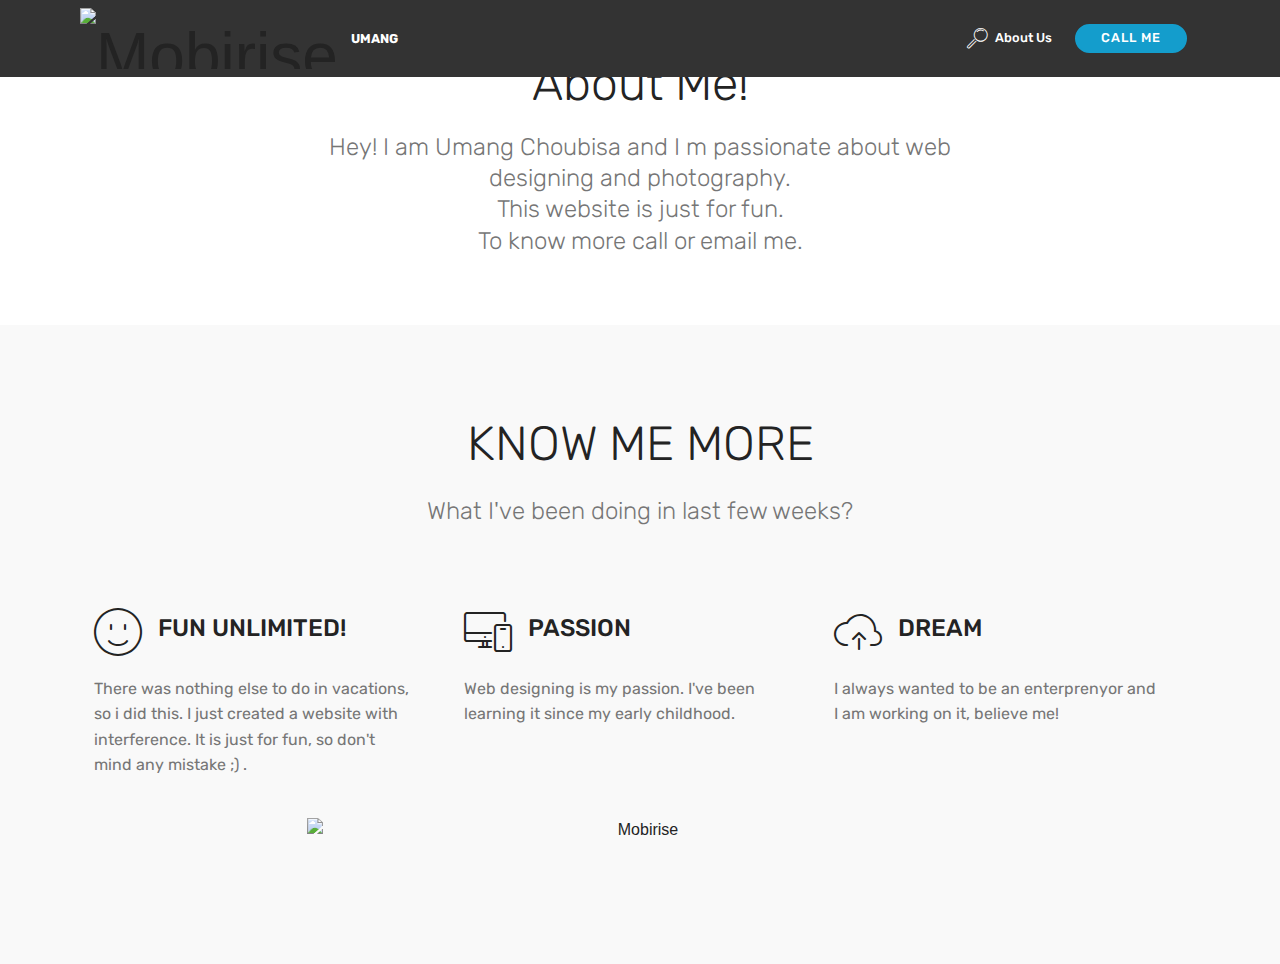
==== about me.html @ 5b69573a "create github pages" ====
<!DOCTYPE html>
<html >
<head>
  <!-- Site made with Mobirise Website Builder v4.7.7, https://mobirise.com -->
  <meta charset="UTF-8">
  <meta http-equiv="X-UA-Compatible" content="IE=edge">
  <meta name="generator" content="Mobirise v4.7.7, mobirise.com">
  <meta name="viewport" content="width=device-width, initial-scale=1, minimum-scale=1">
  <link rel="shortcut icon" href="assets/images/30086499-2031780117078083-8196271169687519232-n-122x122.jpg" type="image/x-icon">
  <meta name="description" content="About the admin umang choubisa.">
  <title>About Me</title>
  <link rel="stylesheet" href="assets/web/assets/mobirise-icons/mobirise-icons.css">
  <link rel="stylesheet" href="assets/tether/tether.min.css">
  <link rel="stylesheet" href="assets/bootstrap/css/bootstrap.min.css">
  <link rel="stylesheet" href="assets/bootstrap/css/bootstrap-grid.min.css">
  <link rel="stylesheet" href="assets/bootstrap/css/bootstrap-reboot.min.css">
  <link rel="stylesheet" href="assets/soundcloud-plugin/style.css">
  <link rel="stylesheet" href="assets/animatecss/animate.min.css">
  <link rel="stylesheet" href="assets/dropdown/css/style.css">
  <link rel="stylesheet" href="assets/theme/css/style.css">
  <link rel="stylesheet" href="assets/mobirise/css/mbr-additional.css" type="text/css">
  
  
  
</head>
<body>
  <section class="menu cid-qTkzRZLJNu" once="menu" id="menu1-3">

    

    <nav class="navbar navbar-expand beta-menu navbar-dropdown align-items-center navbar-fixed-top navbar-toggleable-sm">
        <button class="navbar-toggler navbar-toggler-right" type="button" data-toggle="collapse" data-target="#navbarSupportedContent" aria-controls="navbarSupportedContent" aria-expanded="false" aria-label="Toggle navigation">
            <div class="hamburger">
                <span></span>
                <span></span>
                <span></span>
                <span></span>
            </div>
        </button>
        <div class="menu-logo">
            <div class="navbar-brand">
                <span class="navbar-logo">
                    
                         <img src="assets/images/30086499-2031780117078083-8196271169687519232-n-122x122.jpg" alt="Mobirise" title="" style="height: 3.8rem;">
                    
                </span>
                <span class="navbar-caption-wrap"><a class="navbar-caption text-white display-4" href="https://mobirise.com">UMANG</a></span>
            </div>
        </div>
        <div class="collapse navbar-collapse" id="navbarSupportedContent">
            <ul class="navbar-nav nav-dropdown" data-app-modern-menu="true"><li class="nav-item">
                    <a class="nav-link link text-white display-4" href="https://mobirise.com">
                        </a>
                </li>
                <li class="nav-item">
                    <a class="nav-link link text-white display-4" href="about me.html" target="_blank">
                        <span class="mbri-search mbr-iconfont mbr-iconfont-btn"></span>
                        About Us
                    </a>
                </li></ul>
            <div class="navbar-buttons mbr-section-btn"><a class="btn btn-sm btn-primary display-4" href="tel:8529914921">CALL ME</a></div>
        </div>
    </nav>
</section>

<section class="engine"><a href="https://mobirise.me/x">css templates</a></section><section class="mbr-section content4 cid-qUsH4qesOk" id="content4-5">

    

    <div class="container">
        <div class="media-container-row">
            <div class="title col-12 col-md-8">
                <h2 class="align-center pb-3 mbr-fonts-style display-2">About Me!</h2>
                <h3 class="mbr-section-subtitle align-center mbr-light mbr-fonts-style display-5">Hey! I am Umang Choubisa and I m passionate about web designing and photography.<br>This website is just for fun.<br>To know more call or email me.</h3>
                
            </div>
        </div>
    </div>
</section>

<section class="features14 cid-qUsMBPySHl" id="features14-9">
    
    

    
    <div class="container align-center">
        <h2 class="mbr-section-title pb-3 mbr-fonts-style display-2">KNOW ME MORE</h2>
        <h3 class="mbr-section-subtitle pb-5 mbr-fonts-style display-5">What I've been doing in last few weeks?</h3>
        <div class="media-container-column">
            <div class="row justify-content-center">
                <div class="card p-4 col-12 col-md-6 col-lg-4">
                    <div class="media pb-3">
                        <div class="card-img align-self-center">
                            <span class="mbr-iconfont mbri-smile-face"></span>
                        </div>
                        <div class="media-body">
                            <h4 class="card-title py-2 align-left mbr-fonts-style display-5">FUN UNLIMITED!</h4>
                        </div>
                    </div>                
                    <div class="card-box align-left">
                        <p class="mbr-text mbr-fonts-style display-7">There was nothing else to do in vacations, so i did this. I just created a website with interference. It is just for fun, so don't mind any mistake ;) .</p>
                    </div>
                </div>

                <div class="card p-4 col-12 col-md-6 col-lg-4">
                <div class="media pb-3">
                    <div class="card-img align-self-center">
                        <span class="mbri-responsive mbr-iconfont"></span>
                    </div>
                    <div class="media-body">
                        <h4 class="card-title py-2 align-left mbr-fonts-style display-5">PASSION</h4>
                    </div>
                </div>
                    <div class="card-box align-left">
                        <p class="mbr-text mbr-fonts-style display-7">Web designing is my passion. I've been learning it since my early childhood.&nbsp;</p>
                    </div>
                </div>

                <div class="card p-4 col-12 col-md-6 col-lg-4">
                <div class="media pb-3">
                    <div class="card-img align-self-center">
                        <span class="mbri-upload mbr-iconfont"></span>
                    </div>
                    <div class="media-body">
                        <h4 class="card-title py-2 align-left mbr-fonts-style display-5">DREAM</h4>
                    </div>
                </div>
                    <div class="card-box align-left">
                        <p class="mbr-text mbr-fonts-style display-7">I always wanted to be an enterprenyor and I am working on it, believe me!</p>
                    </div>
                </div>

                
            </div>
            <div class="media-container-row image-row">
                <div class="mbr-figure" style="width: 60%;">
                    <img src="assets/images/mbr-810x1080.jpg" alt="Mobirise" title="">
                </div>
            </div>
        </div>
    </div>
</section>


  <script src="assets/web/assets/jquery/jquery.min.js"></script>
  <script src="assets/popper/popper.min.js"></script>
  <script src="assets/tether/tether.min.js"></script>
  <script src="assets/bootstrap/js/bootstrap.min.js"></script>
  <script src="assets/smoothscroll/smooth-scroll.js"></script>
  <script src="assets/viewportchecker/jquery.viewportchecker.js"></script>
  <script src="assets/dropdown/js/script.min.js"></script>
  <script src="assets/touchswipe/jquery.touch-swipe.min.js"></script>
  <script src="assets/theme/js/script.js"></script>
  
  
  <input name="animation" type="hidden">
  </body>
</html>
---- assets/web/assets/mobirise-icons/mobirise-icons.css ----
@font-face {
  font-family: 'MobiriseIcons';
  src:  url('mobirise-icons.eot?spat4u');
  src:  url('mobirise-icons.eot?spat4u#iefix') format('embedded-opentype'),
    url('mobirise-icons.ttf?spat4u') format('truetype'),
    url('mobirise-icons.woff?spat4u') format('woff'),
    url('mobirise-icons.svg?spat4u#MobiriseIcons') format('svg');
  font-weight: normal;
  font-style: normal;
}

[class^="mbri-"], [class*=" mbri-"] {
  /* use !important to prevent issues with browser extensions that change fonts */
  font-family: MobiriseIcons !important;
  speak: none;
  font-style: normal;
  font-weight: normal;
  font-variant: normal;
  text-transform: none;
  line-height: 1;

  /* Better Font Rendering =========== */
  -webkit-font-smoothing: antialiased;
  -moz-osx-font-smoothing: grayscale;
}

.mbri-add-submenu:before {
  content: "\e900";
}
.mbri-alert:before {
  content: "\e901";
}
.mbri-align-center:before {
  content: "\e902";
}
.mbri-align-justify:before {
  content: "\e903";
}
.mbri-align-left:before {
  content: "\e904";
}
.mbri-align-right:before {
  content: "\e905";
}
.mbri-android:before {
  content: "\e906";
}
.mbri-apple:before {
  content: "\e907";
}
.mbri-arrow-down:before {
  content: "\e908";
}
.mbri-arrow-next:before {
  content: "\e909";
}
.mbri-arrow-prev:before {
  content: "\e90a";
}
.mbri-arrow-up:before {
  content: "\e90b";
}
.mbri-bold:before {
  content: "\e90c";
}
.mbri-bookmark:before {
  content: "\e90d";
}
.mbri-bootstrap:before {
  content: "\e90e";
}
.mbri-briefcase:before {
  content: "\e90f";
}
.mbri-browse:before {
  content: "\e910";
}
.mbri-bulleted-list:before {
  content: "\e911";
}
.mbri-calendar:before {
  content: "\e912";
}
.mbri-camera:before {
  content: "\e913";
}
.mbri-cart-add:before {
  content: "\e914";
}
.mbri-cart-full:before {
  content: "\e915";
}
.mbri-cash:before {
  content: "\e916";
}
.mbri-change-style:before {
  content: "\e917";
}
.mbri-chat:before {
  content: "\e918";
}
.mbri-clock:before {
  content: "\e919";
}
.mbri-close:before {
  content: "\e91a";
}
.mbri-cloud:before {
  content: "\e91b";
}
.mbri-code:before {
  content: "\e91c";
}
.mbri-contact-form:before {
  content: "\e91d";
}
.mbri-credit-card:before {
  content: "\e91e";
}
.mbri-cursor-click:before {
  content: "\e91f";
}
.mbri-cust-feedback:before {
  content: "\e920";
}
.mbri-database:before {
  content: "\e921";
}
.mbri-delivery:before {
  content: "\e922";
}
.mbri-desktop:before {
  content: "\e923";
}
.mbri-devices:before {
  content: "\e924";
}
.mbri-down:before {
  content: "\e925";
}
.mbri-download:before {
  content: "\e989";
}
.mbri-drag-n-drop:before {
  content: "\e927";
}
.mbri-drag-n-drop2:before {
  content: "\e928";
}
.mbri-edit:before {
  content: "\e929";
}
.mbri-edit2:before {
  content: "\e92a";
}
.mbri-error:before {
  content: "\e92b";
}
.mbri-extension:before {
  content: "\e92c";
}
.mbri-features:before {
  content: "\e92d";
}
.mbri-file:before {
  content: "\e92e";
}
.mbri-flag:before {
  content: "\e92f";
}
.mbri-folder:before {
  content: "\e930";
}
.mbri-gift:before {
  content: "\e931";
}
.mbri-github:before {
  content: "\e932";
}
.mbri-globe:before {
  content: "\e933";
}
.mbri-globe-2:before {
  content: "\e934";
}
.mbri-growing-chart:before {
  content: "\e935";
}
.mbri-hearth:before {
  content: "\e936";
}
.mbri-help:before {
  content: "\e937";
}
.mbri-home:before {
  content: "\e938";
}
.mbri-hot-cup:before {
  content: "\e939";
}
.mbri-idea:before {
  content: "\e93a";
}
.mbri-image-gallery:before {
  content: "\e93b";
}
.mbri-image-slider:before {
  content: "\e93c";
}
.mbri-info:before {
  content: "\e93d";
}
.mbri-italic:before {
  content: "\e93e";
}
.mbri-key:before {
  content: "\e93f";
}
.mbri-laptop:before {
  content: "\e940";
}
.mbri-layers:before {
  content: "\e941";
}
.mbri-left-right:before {
  content: "\e942";
}
.mbri-left:before {
  content: "\e943";
}
.mbri-letter:before {
  content: "\e944";
}
.mbri-like:before {
  content: "\e945";
}
.mbri-link:before {
  content: "\e946";
}
.mbri-lock:before {
  content: "\e947";
}
.mbri-login:before {
  content: "\e948";
}
.mbri-logout:before {
  content: "\e949";
}
.mbri-magic-stick:before {
  content: "\e94a";
}
.mbri-map-pin:before {
  content: "\e94b";
}
.mbri-menu:before {
  content: "\e94c";
}
.mbri-mobile:before {
  content: "\e94d";
}
.mbri-mobile2:before {
  content: "\e94e";
}
.mbri-mobirise:before {
  content: "\e94f";
}
.mbri-more-horizontal:before {
  content: "\e950";
}
.mbri-more-vertical:before {
  content: "\e951";
}
.mbri-music:before {
  content: "\e952";
}
.mbri-new-file:before {
  content: "\e953";
}
.mbri-numbered-list:before {
  content: "\e954";
}
.mbri-opened-folder:before {
  content: "\e955";
}
.mbri-pages:before {
  content: "\e956";
}
.mbri-paper-plane:before {
  content: "\e957";
}
.mbri-paperclip:before {
  content: "\e958";
}
.mbri-photo:before {
  content: "\e959";
}
.mbri-photos:before {
  content: "\e95a";
}
.mbri-pin:before {
  content: "\e95b";
}
.mbri-play:before {
  content: "\e95c";
}
.mbri-plus:before {
  content: "\e95d";
}
.mbri-preview:before {
  content: "\e95e";
}
.mbri-print:before {
  content: "\e95f";
}
.mbri-protect:before {
  content: "\e960";
}
.mbri-question:before {
  content: "\e961";
}
.mbri-quote-left:before {
  content: "\e962";
}
.mbri-quote-right:before {
  content: "\e963";
}
.mbri-refresh:before {
  content: "\e964";
}
.mbri-responsive:before {
  content: "\e965";
}
.mbri-right:before {
  content: "\e966";
}
.mbri-rocket:before {
  content: "\e967";
}
.mbri-sad-face:before {
  content: "\e968";
}
.mbri-sale:before {
  content: "\e969";
}
.mbri-save:before {
  content: "\e96a";
}
.mbri-search:before {
  content: "\e96b";
}
.mbri-setting:before {
  content: "\e96c";
}
.mbri-setting2:before {
  content: "\e96d";
}
.mbri-setting3:before {
  content: "\e96e";
}
.mbri-share:before {
  content: "\e96f";
}
.mbri-shopping-bag:before {
  content: "\e970";
}
.mbri-shopping-basket:before {
  content: "\e971";
}
.mbri-shopping-cart:before {
  content: "\e972";
}
.mbri-sites:before {
  content: "\e973";
}
.mbri-smile-face:before {
  content: "\e974";
}
.mbri-speed:before {
  content: "\e975";
}
.mbri-star:before {
  content: "\e976";
}
.mbri-success:before {
  content: "\e977";
}
.mbri-sun:before {
  content: "\e978";
}
.mbri-sun2:before {
  content: "\e979";
}
.mbri-tablet:before {
  content: "\e97a";
}
.mbri-tablet-vertical:before {
  content: "\e97b";
}
.mbri-target:before {
  content: "\e97c";
}
.mbri-timer:before {
  content: "\e97d";
}
.mbri-to-ftp:before {
  content: "\e97e";
}
.mbri-to-local-drive:before {
  content: "\e97f";
}
.mbri-touch-swipe:before {
  content: "\e980";
}
.mbri-touch:before {
  content: "\e981";
}
.mbri-trash:before {
  content: "\e982";
}
.mbri-underline:before {
  content: "\e983";
}
.mbri-unlink:before {
  content: "\e984";
}
.mbri-unlock:before {
  content: "\e985";
}
.mbri-up-down:before {
  content: "\e986";
}
.mbri-up:before {
  content: "\e987";
}
.mbri-update:before {
  content: "\e988";
}
.mbri-upload:before {
 content: "\e926"; 
}
.mbri-user:before {
  content: "\e98a";
}
.mbri-user2:before {
  content: "\e98b";
}
.mbri-users:before {
  content: "\e98c";
}
.mbri-video:before {
  content: "\e98d";
}
.mbri-video-play:before {
  content: "\e98e";
}
.mbri-watch:before {
  content: "\e98f";
}
.mbri-website-theme:before {
  content: "\e990";
}
.mbri-wifi:before {
  content: "\e991";
}
.mbri-windows:before {
  content: "\e992";
}
.mbri-zoom-out:before {
  content: "\e993";
}
.mbri-redo:before {
  content: "\e994";
}
.mbri-undo:before {
  content: "\e995";
}
---- assets/dropdown/css/style.css ----
.navbar-dropdown {
  left: 0;
  padding: 0;
  position: absolute;
  right: 0;
  top: 0;
  transition: all 0.45s ease;
  z-index: 1030;
  background: #282828; }
  .navbar-dropdown .navbar-logo {
    margin-right: 0.8rem;
    transition: margin 0.3s ease-in-out;
    vertical-align: middle; }
    .navbar-dropdown .navbar-logo img {
      height: 3.125rem;
      transition: all 0.3s ease-in-out; }
    .navbar-dropdown .navbar-logo.mbr-iconfont {
      font-size: 3.125rem;
      line-height: 3.125rem; }
  .navbar-dropdown .navbar-caption {
    font-weight: 700;
    white-space: normal;
    vertical-align: -4px;
    line-height: 3.125rem !important; }
    .navbar-dropdown .navbar-caption, .navbar-dropdown .navbar-caption:hover {
      color: inherit;
      text-decoration: none; }
  .navbar-dropdown .mbr-iconfont + .navbar-caption {
    vertical-align: -1px; }
  .navbar-dropdown.navbar-fixed-top {
    position: fixed; }
  .navbar-dropdown .navbar-brand span {
    vertical-align: -4px; }
  .navbar-dropdown.bg-color.transparent {
    background: none; }
  .navbar-dropdown.navbar-short .navbar-brand {
    padding: 0.625rem 0; }
    .navbar-dropdown.navbar-short .navbar-brand span {
      vertical-align: -1px; }
  .navbar-dropdown.navbar-short .navbar-caption {
    line-height: 2.375rem !important;
    vertical-align: -2px; }
  .navbar-dropdown.navbar-short .navbar-logo {
    margin-right: 0.5rem; }
    .navbar-dropdown.navbar-short .navbar-logo img {
      height: 2.375rem; }
    .navbar-dropdown.navbar-short .navbar-logo.mbr-iconfont {
      font-size: 2.375rem;
      line-height: 2.375rem; }
  .navbar-dropdown.navbar-short .mbr-table-cell {
    height: 3.625rem; }
  .navbar-dropdown .navbar-close {
    left: 0.6875rem;
    position: fixed;
    top: 0.75rem;
    z-index: 1000; }
  .navbar-dropdown .hamburger-icon {
    content: "";
    display: inline-block;
    vertical-align: middle;
    width: 16px;
    -webkit-box-shadow: 0 -6px 0 1px #282828,0 0 0 1px #282828,0 6px 0 1px #282828;
    -moz-box-shadow: 0 -6px 0 1px #282828,0 0 0 1px #282828,0 6px 0 1px #282828;
    box-shadow: 0 -6px 0 1px #282828,0 0 0 1px #282828,0 6px 0 1px #282828; }

.dropdown-menu .dropdown-toggle[data-toggle="dropdown-submenu"]::after {
  border-bottom: 0.35em solid transparent;
  border-left: 0.35em solid;
  border-right: 0;
  border-top: 0.35em solid transparent;
  margin-left: 0.3rem; }

.dropdown-menu .dropdown-item:focus {
  outline: 0; }

.nav-dropdown {
  font-size: 0.75rem;
  font-weight: 500;
  height: auto !important; }
  .nav-dropdown .nav-btn {
    padding-left: 1rem; }
  .nav-dropdown .link {
    margin: .667em 1.667em;
    font-weight: 500;
    padding: 0;
    transition: color .2s ease-in-out; }
    .nav-dropdown .link.dropdown-toggle {
      margin-right: 2.583em; }
      .nav-dropdown .link.dropdown-toggle::after {
        margin-left: .25rem;
        border-top: 0.35em solid;
        border-right: 0.35em solid transparent;
        border-left: 0.35em solid transparent;
        border-bottom: 0; }
      .nav-dropdown .link.dropdown-toggle[aria-expanded="true"] {
        margin: 0;
        padding: 0.667em 3.263em  0.667em 1.667em; }
  .nav-dropdown .link::after,
  .nav-dropdown .dropdown-item::after {
    color: inherit; }
  .nav-dropdown .btn {
    font-size: 0.75rem;
    font-weight: 700;
    letter-spacing: 0;
    margin-bottom: 0;
    padding-left: 1.25rem;
    padding-right: 1.25rem; }
  .nav-dropdown .dropdown-menu {
    border-radius: 0;
    border: 0;
    left: 0;
    margin: 0;
    padding-bottom: 1.25rem;
    padding-top: 1.25rem;
    position: relative; }
  .nav-dropdown .dropdown-submenu {
    margin-left: 0.125rem;
    top: 0; }
  .nav-dropdown .dropdown-item {
    font-weight: 500;
    line-height: 2;
    padding: 0.3846em 4.615em 0.3846em 1.5385em;
    position: relative;
    transition: color .2s ease-in-out, background-color .2s ease-in-out; }
    .nav-dropdown .dropdown-item::after {
      margin-top: -0.3077em;
      position: absolute;
      right: 1.1538em;
      top: 50%; }
    .nav-dropdown .dropdown-item:focus, .nav-dropdown .dropdown-item:hover {
      background: none; }

@media (max-width: 767px) {
  .nav-dropdown.navbar-toggleable-sm {
    bottom: 0;
    display: none;
    left: 0;
    overflow-x: hidden;
    position: fixed;
    top: 0;
    transform: translateX(-100%);
    -ms-transform: translateX(-100%);
    -webkit-transform: translateX(-100%);
    width: 18.75rem;
    z-index: 999; } }
.nav-dropdown.navbar-toggleable-xl {
  bottom: 0;
  display: none;
  left: 0;
  overflow-x: hidden;
  position: fixed;
  top: 0;
  transform: translateX(-100%);
  -ms-transform: translateX(-100%);
  -webkit-transform: translateX(-100%);
  width: 18.75rem;
  z-index: 999; }

.nav-dropdown-sm {
  display: block !important;
  overflow-x: hidden;
  overflow: auto;
  padding-top: 3.875rem; }
  .nav-dropdown-sm::after {
    content: "";
    display: block;
    height: 3rem;
    width: 100%; }
  .nav-dropdown-sm.collapse.in ~ .navbar-close {
    display: block !important; }
  .nav-dropdown-sm.collapsing, .nav-dropdown-sm.collapse.in {
    transform: translateX(0);
    -ms-transform: translateX(0);
    -webkit-transform: translateX(0);
    transition: all 0.25s ease-out;
    -webkit-transition: all 0.25s ease-out;
    background: #282828; }
  .nav-dropdown-sm.collapsing[aria-expanded="false"] {
    transform: translateX(-100%);
    -ms-transform: translateX(-100%);
    -webkit-transform: translateX(-100%); }
  .nav-dropdown-sm .nav-item {
    display: block;
    margin-left: 0 !important;
    padding-left: 0; }
  .nav-dropdown-sm .link,
  .nav-dropdown-sm .dropdown-item {
    border-top: 1px dotted rgba(255, 255, 255, 0.1);
    font-size: 0.8125rem;
    line-height: 1.6;
    margin: 0 !important;
    padding: 0.875rem 2.4rem 0.875rem 1.5625rem !important;
    position: relative;
    white-space: normal; }
    .nav-dropdown-sm .link:focus, .nav-dropdown-sm .link:hover,
    .nav-dropdown-sm .dropdown-item:focus,
    .nav-dropdown-sm .dropdown-item:hover {
      background: rgba(0, 0, 0, 0.2) !important;
      color: #c0a375; }
  .nav-dropdown-sm .nav-btn {
    position: relative;
    padding: 1.5625rem 1.5625rem 0 1.5625rem; }
    .nav-dropdown-sm .nav-btn::before {
      border-top: 1px dotted rgba(255, 255, 255, 0.1);
      content: "";
      left: 0;
      position: absolute;
      top: 0;
      width: 100%; }
    .nav-dropdown-sm .nav-btn + .nav-btn {
      padding-top: 0.625rem; }
      .nav-dropdown-sm .nav-btn + .nav-btn::before {
        display: none; }
  .nav-dropdown-sm .btn {
    padding: 0.625rem 0; }
  .nav-dropdown-sm .dropdown-toggle[data-toggle="dropdown-submenu"]::after {
    margin-left: .25rem;
    border-top: 0.35em solid;
    border-right: 0.35em solid transparent;
    border-left: 0.35em solid transparent;
    border-bottom: 0; }
  .nav-dropdown-sm .dropdown-toggle[data-toggle="dropdown-submenu"][aria-expanded="true"]::after {
    border-top: 0;
    border-right: 0.35em solid transparent;
    border-left: 0.35em solid transparent;
    border-bottom: 0.35em solid; }
  .nav-dropdown-sm .dropdown-menu {
    margin: 0;
    padding: 0;
    position: relative;
    top: 0;
    left: 0;
    width: 100%;
    border: 0;
    float: none;
    border-radius: 0;
    background: none; }
  .nav-dropdown-sm .dropdown-submenu {
    left: 100%;
    margin-left: 0.125rem;
    margin-top: -1.25rem;
    top: 0; }

.navbar-toggleable-sm .nav-dropdown .dropdown-menu {
  position: absolute; }

.navbar-toggleable-sm .nav-dropdown .dropdown-submenu {
  left: 100%;
  margin-left: 0.125rem;
  margin-top: -1.25rem;
  top: 0; }

.navbar-toggleable-sm.opened .nav-dropdown .dropdown-menu {
  position: relative; }

.navbar-toggleable-sm.opened .nav-dropdown .dropdown-submenu {
  left: 0;
  margin-left: 00rem;
  margin-top: 0rem;
  top: 0; }

.is-builder .nav-dropdown.collapsing {
  transition: none !important; }

/*# sourceMappingURL=style.css.map */
---- assets/theme/css/style.css ----
/*!
 * Mobirise v4 theme (https://mobirise.com/)
 * Copyright 2017 Mobirise
 */
section {
  background-color: #eeeeee; }

section,
.container,
.container-fluid {
  position: relative;
  word-wrap: break-word; }

a.mbr-iconfont:hover {
  text-decoration: none; }

.article .lead p, .article .lead ul, .article .lead ol, .article .lead pre, .article .lead blockquote {
  margin-bottom: 0; }

a {
  font-style: normal;
  font-weight: 400;
  cursor: pointer; }
  a, a:hover {
    text-decoration: none; }

figure {
  margin-bottom: 0; }

body {
  color: #232323; }

h1, h2, h3, h4, h5, h6,
.h1, .h2, .h3, .h4, .h5, .h6,
.display-1, .display-2, .display-3, .display-4 {
  line-height: 1;
  word-break: break-word;
  word-wrap: break-word; }

b, strong {
  font-weight: bold; }

blockquote {
  padding: 10px 0 10px 20px;
  position: relative;
  border-left: 2px solid;
  border-color: #ff3366; }

input:-webkit-autofill, input:-webkit-autofill:hover, input:-webkit-autofill:focus, input:-webkit-autofill:active {
  transition-delay: 9999s;
  transition-property: background-color, color; }

textarea[type="hidden"] {
  display: none; }

body {
  position: relative; }

section {
  background-position: 50% 50%;
  background-repeat: no-repeat;
  background-size: cover; }
  section .mbr-background-video,
  section .mbr-background-video-preview {
    position: absolute;
    bottom: 0;
    left: 0;
    right: 0;
    top: 0; }

.hidden {
  visibility: hidden; }

.mbr-z-index20 {
  z-index: 20; }

/*! Base colors */
.mbr-white {
  color: #ffffff; }

.mbr-black {
  color: #000000; }

.mbr-bg-white {
  background-color: #ffffff; }

.mbr-bg-black {
  background-color: #000000; }

/*! Text-aligns */
.align-left {
  text-align: left; }

.align-center {
  text-align: center; }

.align-right {
  text-align: right; }

@media (max-width: 767px) {
  .align-left, .align-center, .align-right, .mbr-section-btn, .mbr-section-title {
    text-align: center; } }
/*! Font-weight  */
.mbr-light {
  font-weight: 300; }

.mbr-regular {
  font-weight: 400; }

.mbr-semibold {
  font-weight: 500; }

.mbr-bold {
  font-weight: 700; }

/*! Media  */
.media-size-item {
  -webkit-flex: 1 1 auto;
  -moz-flex: 1 1 auto;
  -ms-flex: 1 1 auto;
  -o-flex: 1 1 auto;
  flex: 1 1 auto; }

.media-content {
  -webkit-flex-basis: 100%;
  flex-basis: 100%; }

.media-container-row {
  display: -ms-flexbox;
  display: -webkit-flex;
  display: flex;
  -webkit-flex-direction: row;
  -ms-flex-direction: row;
  flex-direction: row;
  -webkit-flex-wrap: wrap;
  -ms-flex-wrap: wrap;
  flex-wrap: wrap;
  -webkit-justify-content: center;
  -ms-flex-pack: center;
  justify-content: center;
  -webkit-align-content: center;
  -ms-flex-line-pack: center;
  align-content: center;
  -webkit-align-items: start;
  -ms-flex-align: start;
  align-items: start; }
  .media-container-row .media-size-item {
    width: 400px; }

.media-container-column {
  display: -ms-flexbox;
  display: -webkit-flex;
  display: flex;
  -webkit-flex-direction: column;
  -ms-flex-direction: column;
  flex-direction: column;
  -webkit-flex-wrap: wrap;
  -ms-flex-wrap: wrap;
  flex-wrap: wrap;
  -webkit-justify-content: center;
  -ms-flex-pack: center;
  justify-content: center;
  -webkit-align-content: center;
  -ms-flex-line-pack: center;
  align-content: center;
  -webkit-align-items: stretch;
  -ms-flex-align: stretch;
  align-items: stretch; }
  .media-container-column > * {
    width: 100%; }

@media (min-width: 992px) {
  .media-container-row {
    -webkit-flex-wrap: nowrap;
    -ms-flex-wrap: nowrap;
    flex-wrap: nowrap; } }
figure {
  overflow: hidden; }

figure[mbr-media-size] {
  transition: width 0.1s; }

.mbr-figure img, .mbr-figure iframe {
  display: block;
  width: 100%; }

.card {
  background-color: transparent;
  border: none; }

.card-img {
  text-align: center;
  flex-shrink: 0; }

.media {
  max-width: 100%;
  margin: 0 auto; }

.mbr-figure {
  -ms-flex-item-align: center;
  -ms-grid-row-align: center;
  -webkit-align-self: center;
  align-self: center; }

.media-container > div {
  max-width: 100%; }

.mbr-figure img, .card-img img {
  width: 100%; }

@media (max-width: 991px) {
  .media-size-item {
    width: auto !important; }

  .media {
    width: auto; }

  .mbr-figure {
    width: 100% !important; } }
/*! Buttons */
.mbr-section-btn {
  margin-left: -.25rem;
  margin-right: -.25rem;
  font-size: 0; }

nav .mbr-section-btn {
  margin-left: 0rem;
  margin-right: 0rem; }

/*! Btn icon margin */
.btn .mbr-iconfont, .btn.btn-sm .mbr-iconfont {
  cursor: pointer;
  margin-right: 0.5rem; }

.btn.btn-md .mbr-iconfont, .btn.btn-md .mbr-iconfont {
  margin-right: 0.8rem; }

.mbr-regular {
  font-weight: 400; }

.mbr-semibold {
  font-weight: 500; }

.mbr-bold {
  font-weight: 700; }

[type="submit"] {
  -webkit-appearance: none; }

/*! Full-screen */
.mbr-fullscreen .mbr-overlay {
  min-height: 100vh; }

.mbr-fullscreen {
  display: flex;
  display: -webkit-flex;
  display: -moz-flex;
  display: -ms-flex;
  display: -o-flex;
  align-items: center;
  -webkit-align-items: center;
  min-height: 100vh;
  padding-top: 3rem;
  padding-bottom: 3rem; }

/*! Map */
.map {
  height: 25rem;
  position: relative; }
  .map iframe {
    width: 100%;
    height: 100%; }

/* Form */
.form-asterisk {
  font-family: initial;
  position: absolute;
  top: -2px;
  font-weight: normal; }

/*! Scroll to top arrow */
.mbr-arrow-up {
  bottom: 25px;
  right: 90px;
  position: fixed;
  text-align: right;
  z-index: 5000;
  color: #ffffff;
  font-size: 32px;
  transform: rotate(180deg);
  -webkit-transform: rotate(180deg); }

.mbr-arrow-up a {
  background: rgba(0, 0, 0, 0.2);
  border-radius: 3px;
  color: #fff;
  display: inline-block;
  height: 60px;
  width: 60px;
  outline-style: none !important;
  position: relative;
  text-decoration: none;
  transition: all .3s ease-in-out;
  cursor: pointer;
  text-align: center; }
  .mbr-arrow-up a:hover {
    background-color: rgba(0, 0, 0, 0.4); }
  .mbr-arrow-up a i {
    line-height: 60px; }

.mbr-arrow-up-icon {
  display: block;
  color: #fff; }

.mbr-arrow-up-icon::before {
  content: "\203a";
  display: inline-block;
  font-family: serif;
  font-size: 32px;
  line-height: 1;
  font-style: normal;
  position: relative;
  top: 6px;
  left: -4px;
  -webkit-transform: rotate(-90deg);
  transform: rotate(-90deg); }

/*! Arrow Down */
.mbr-arrow {
  position: absolute;
  bottom: 45px;
  left: 50%;
  width: 60px;
  height: 60px;
  cursor: pointer;
  background-color: rgba(80, 80, 80, 0.5);
  border-radius: 50%;
  -webkit-transform: translateX(-50%);
  transform: translateX(-50%); }
  .mbr-arrow > a {
    display: inline-block;
    text-decoration: none;
    outline-style: none;
    -webkit-animation: arrowdown 1.7s ease-in-out infinite;
    animation: arrowdown 1.7s ease-in-out infinite; }
    .mbr-arrow > a > i {
      position: absolute;
      top: -2px;
      left: 15px;
      font-size: 2rem; }

@keyframes arrowdown {
  0% {
    transform: translateY(0px);
    -webkit-transform: translateY(0px); }
  50% {
    transform: translateY(-5px);
    -webkit-transform: translateY(-5px); }
  100% {
    transform: translateY(0px);
    -webkit-transform: translateY(0px); } }
@-webkit-keyframes arrowdown {
  0% {
    transform: translateY(0px);
    -webkit-transform: translateY(0px); }
  50% {
    transform: translateY(-5px);
    -webkit-transform: translateY(-5px); }
  100% {
    transform: translateY(0px);
    -webkit-transform: translateY(0px); } }
@media (max-width: 500px) {
  .mbr-arrow-up {
    left: 50%;
    right: auto;
    transform: translateX(-50%) rotate(180deg);
    -webkit-transform: translateX(-50%) rotate(180deg); } }
/*Gradients animation*/
@keyframes gradient-animation {
  from {
    background-position: 0% 100%;
    animation-timing-function: ease-in-out; }
  to {
    background-position: 100% 0%;
    animation-timing-function: ease-in-out; } }
@-webkit-keyframes gradient-animation {
  from {
    background-position: 0% 100%;
    animation-timing-function: ease-in-out; }
  to {
    background-position: 100% 0%;
    animation-timing-function: ease-in-out; } }
.bg-gradient {
  background-size: 200% 200%;
  animation: gradient-animation 5s infinite alternate;
  -webkit-animation: gradient-animation 5s infinite alternate; }

.menu .navbar-brand {
  display: -webkit-flex; }
  .menu .navbar-brand span {
    display: flex;
    display: -webkit-flex; }
  .menu .navbar-brand .navbar-caption-wrap {
    display: -webkit-flex; }
  .menu .navbar-brand .navbar-logo img {
    display: -webkit-flex; }
@media (min-width: 768px) and (max-width: 991px) {
  .menu .navbar-toggleable-sm .navbar-nav {
    display: -webkit-box;
    display: -webkit-flex;
    display: -ms-flexbox; } }
@media (min-width: 992px) {
  .menu .navbar-nav.nav-dropdown {
    display: -webkit-flex; }
  .menu .navbar-toggleable-sm .navbar-collapse {
    display: -webkit-flex !important; } }

/*# sourceMappingURL=style.css.map */
.engine {
	position: absolute;
	text-indent: -2400px;
	text-align: center;
	padding: 0;
	top: 0;
	left: -2400px;
}
---- assets/mobirise/css/mbr-additional.css ----
@import url(https://fonts.googleapis.com/css?family=Rubik:300,300i,400,400i,500,500i,700,700i,900,900i);





body {
  font-style: normal;
  line-height: 1.5;
}
.mbr-section-title {
  font-style: normal;
  line-height: 1.2;
}
.mbr-section-subtitle {
  line-height: 1.3;
}
.mbr-text {
  font-style: normal;
  line-height: 1.6;
}
.display-1 {
  font-family: 'Rubik', sans-serif;
  font-size: 4.25rem;
}
.display-1 > .mbr-iconfont {
  font-size: 6.8rem;
}
.display-2 {
  font-family: 'Rubik', sans-serif;
  font-size: 3rem;
}
.display-2 > .mbr-iconfont {
  font-size: 4.8rem;
}
.display-4 {
  font-family: 'Rubik', sans-serif;
  font-size: 0.8rem;
}
.display-4 > .mbr-iconfont {
  font-size: 1.28rem;
}
.display-5 {
  font-family: 'Rubik', sans-serif;
  font-size: 1.5rem;
}
.display-5 > .mbr-iconfont {
  font-size: 2.4rem;
}
.display-7 {
  font-family: 'Rubik', sans-serif;
  font-size: 1rem;
}
.display-7 > .mbr-iconfont {
  font-size: 1.6rem;
}
/* ---- Fluid typography for mobile devices ---- */
/* 1.4 - font scale ratio ( bootstrap == 1.42857 ) */
/* 100vw - current viewport width */
/* (48 - 20)  48 == 48rem == 768px, 20 == 20rem == 320px(minimal supported viewport) */
/* 0.65 - min scale variable, may vary */
@media (max-width: 768px) {
  .display-1 {
    font-size: 3.4rem;
    font-size: calc( 2.1374999999999997rem + (4.25 - 2.1374999999999997) * ((100vw - 20rem) / (48 - 20)));
    line-height: calc( 1.4 * (2.1374999999999997rem + (4.25 - 2.1374999999999997) * ((100vw - 20rem) / (48 - 20))));
  }
  .display-2 {
    font-size: 2.4rem;
    font-size: calc( 1.7rem + (3 - 1.7) * ((100vw - 20rem) / (48 - 20)));
    line-height: calc( 1.4 * (1.7rem + (3 - 1.7) * ((100vw - 20rem) / (48 - 20))));
  }
  .display-4 {
    font-size: 0.64rem;
    font-size: calc( 0.93rem + (0.8 - 0.93) * ((100vw - 20rem) / (48 - 20)));
    line-height: calc( 1.4 * (0.93rem + (0.8 - 0.93) * ((100vw - 20rem) / (48 - 20))));
  }
  .display-5 {
    font-size: 1.2rem;
    font-size: calc( 1.175rem + (1.5 - 1.175) * ((100vw - 20rem) / (48 - 20)));
    line-height: calc( 1.4 * (1.175rem + (1.5 - 1.175) * ((100vw - 20rem) / (48 - 20))));
  }
}
/* Buttons */
.btn {
  font-weight: 500;
  border-width: 2px;
  font-style: normal;
  letter-spacing: 1px;
  margin: .4rem .8rem;
  white-space: normal;
  -webkit-transition: all 0.3s ease-in-out;
  -moz-transition: all 0.3s ease-in-out;
  transition: all 0.3s ease-in-out;
  padding: 1rem 3rem;
  border-radius: 3px;
  display: inline-flex;
  align-items: center;
  justify-content: center;
  word-break: break-word;
}
.btn-sm {
  font-weight: 500;
  letter-spacing: 1px;
  -webkit-transition: all 0.3s ease-in-out;
  -moz-transition: all 0.3s ease-in-out;
  transition: all 0.3s ease-in-out;
  padding: 0.6rem 1.5rem;
  border-radius: 3px;
}
.btn-md {
  font-weight: 500;
  letter-spacing: 1px;
  margin: .4rem .8rem !important;
  -webkit-transition: all 0.3s ease-in-out;
  -moz-transition: all 0.3s ease-in-out;
  transition: all 0.3s ease-in-out;
  padding: 1rem 3rem;
  border-radius: 3px;
}
.btn-lg {
  font-weight: 500;
  letter-spacing: 1px;
  margin: .4rem .8rem !important;
  -webkit-transition: all 0.3s ease-in-out;
  -moz-transition: all 0.3s ease-in-out;
  transition: all 0.3s ease-in-out;
  padding: 1.2rem 3.2rem;
  border-radius: 3px;
}
.bg-primary {
  background-color: #149dcc !important;
}
.bg-success {
  background-color: #f7ed4a !important;
}
.bg-info {
  background-color: #82786e !important;
}
.bg-warning {
  background-color: #879a9f !important;
}
.bg-danger {
  background-color: #b1a374 !important;
}
.btn-primary,
.btn-primary:active {
  background-color: #149dcc !important;
  border-color: #149dcc !important;
  color: #ffffff !important;
}
.btn-primary:hover,
.btn-primary:focus,
.btn-primary.focus,
.btn-primary.active {
  color: #ffffff !important;
  background-color: #0d6786 !important;
  border-color: #0d6786 !important;
}
.btn-primary.disabled,
.btn-primary:disabled {
  color: #ffffff !important;
  background-color: #0d6786 !important;
  border-color: #0d6786 !important;
}
.btn-secondary,
.btn-secondary:active {
  background-color: #ff3366 !important;
  border-color: #ff3366 !important;
  color: #ffffff !important;
}
.btn-secondary:hover,
.btn-secondary:focus,
.btn-secondary.focus,
.btn-secondary.active {
  color: #ffffff !important;
  background-color: #e50039 !important;
  border-color: #e50039 !important;
}
.btn-secondary.disabled,
.btn-secondary:disabled {
  color: #ffffff !important;
  background-color: #e50039 !important;
  border-color: #e50039 !important;
}
.btn-info,
.btn-info:active {
  background-color: #82786e !important;
  border-color: #82786e !important;
  color: #ffffff !important;
}
.btn-info:hover,
.btn-info:focus,
.btn-info.focus,
.btn-info.active {
  color: #ffffff !important;
  background-color: #59524b !important;
  border-color: #59524b !important;
}
.btn-info.disabled,
.btn-info:disabled {
  color: #ffffff !important;
  background-color: #59524b !important;
  border-color: #59524b !important;
}
.btn-success,
.btn-success:active {
  background-color: #f7ed4a !important;
  border-color: #f7ed4a !important;
  color: #3f3c03 !important;
}
.btn-success:hover,
.btn-success:focus,
.btn-success.focus,
.btn-success.active {
  color: #3f3c03 !important;
  background-color: #eadd0a !important;
  border-color: #eadd0a !important;
}
.btn-success.disabled,
.btn-success:disabled {
  color: #3f3c03 !important;
  background-color: #eadd0a !important;
  border-color: #eadd0a !important;
}
.btn-warning,
.btn-warning:active {
  background-color: #879a9f !important;
  border-color: #879a9f !important;
  color: #ffffff !important;
}
.btn-warning:hover,
.btn-warning:focus,
.btn-warning.focus,
.btn-warning.active {
  color: #ffffff !important;
  background-color: #617479 !important;
  border-color: #617479 !important;
}
.btn-warning.disabled,
.btn-warning:disabled {
  color: #ffffff !important;
  background-color: #617479 !important;
  border-color: #617479 !important;
}
.btn-danger,
.btn-danger:active {
  background-color: #b1a374 !important;
  border-color: #b1a374 !important;
  color: #ffffff !important;
}
.btn-danger:hover,
.btn-danger:focus,
.btn-danger.focus,
.btn-danger.active {
  color: #ffffff !important;
  background-color: #8b7d4e !important;
  border-color: #8b7d4e !important;
}
.btn-danger.disabled,
.btn-danger:disabled {
  color: #ffffff !important;
  background-color: #8b7d4e !important;
  border-color: #8b7d4e !important;
}
.btn-white {
  color: #333333 !important;
}
.btn-white,
.btn-white:active {
  background-color: #ffffff !important;
  border-color: #ffffff !important;
  color: #808080 !important;
}
.btn-white:hover,
.btn-white:focus,
.btn-white.focus,
.btn-white.active {
  color: #808080 !important;
  background-color: #d9d9d9 !important;
  border-color: #d9d9d9 !important;
}
.btn-white.disabled,
.btn-white:disabled {
  color: #808080 !important;
  background-color: #d9d9d9 !important;
  border-color: #d9d9d9 !important;
}
.btn-black,
.btn-black:active {
  background-color: #333333 !important;
  border-color: #333333 !important;
  color: #ffffff !important;
}
.btn-black:hover,
.btn-black:focus,
.btn-black.focus,
.btn-black.active {
  color: #ffffff !important;
  background-color: #0d0d0d !important;
  border-color: #0d0d0d !important;
}
.btn-black.disabled,
.btn-black:disabled {
  color: #ffffff !important;
  background-color: #0d0d0d !important;
  border-color: #0d0d0d !important;
}
.btn-primary-outline,
.btn-primary-outline:active {
  background: none;
  border-color: #0b566f;
  color: #0b566f;
}
.btn-primary-outline:hover,
.btn-primary-outline:focus,
.btn-primary-outline.focus,
.btn-primary-outline.active {
  color: #ffffff;
  background-color: #149dcc;
  border-color: #149dcc;
}
.btn-primary-outline.disabled,
.btn-primary-outline:disabled {
  color: #ffffff !important;
  background-color: #149dcc !important;
  border-color: #149dcc !important;
}
.btn-secondary-outline,
.btn-secondary-outline:active {
  background: none;
  border-color: #cc0033;
  color: #cc0033;
}
.btn-secondary-outline:hover,
.btn-secondary-outline:focus,
.btn-secondary-outline.focus,
.btn-secondary-outline.active {
  color: #ffffff;
  background-color: #ff3366;
  border-color: #ff3366;
}
.btn-secondary-outline.disabled,
.btn-secondary-outline:disabled {
  color: #ffffff !important;
  background-color: #ff3366 !important;
  border-color: #ff3366 !important;
}
.btn-info-outline,
.btn-info-outline:active {
  background: none;
  border-color: #4b453f;
  color: #4b453f;
}
.btn-info-outline:hover,
.btn-info-outline:focus,
.btn-info-outline.focus,
.btn-info-outline.active {
  color: #ffffff;
  background-color: #82786e;
  border-color: #82786e;
}
.btn-info-outline.disabled,
.btn-info-outline:disabled {
  color: #ffffff !important;
  background-color: #82786e !important;
  border-color: #82786e !important;
}
.btn-success-outline,
.btn-success-outline:active {
  background: none;
  border-color: #d2c609;
  color: #d2c609;
}
.btn-success-outline:hover,
.btn-success-outline:focus,
.btn-success-outline.focus,
.btn-success-outline.active {
  color: #3f3c03;
  background-color: #f7ed4a;
  border-color: #f7ed4a;
}
.btn-success-outline.disabled,
.btn-success-outline:disabled {
  color: #3f3c03 !important;
  background-color: #f7ed4a !important;
  border-color: #f7ed4a !important;
}
.btn-warning-outline,
.btn-warning-outline:active {
  background: none;
  border-color: #55666b;
  color: #55666b;
}
.btn-warning-outline:hover,
.btn-warning-outline:focus,
.btn-warning-outline.focus,
.btn-warning-outline.active {
  color: #ffffff;
  background-color: #879a9f;
  border-color: #879a9f;
}
.btn-warning-outline.disabled,
.btn-warning-outline:disabled {
  color: #ffffff !important;
  background-color: #879a9f !important;
  border-color: #879a9f !important;
}
.btn-danger-outline,
.btn-danger-outline:active {
  background: none;
  border-color: #7a6e45;
  color: #7a6e45;
}
.btn-danger-outline:hover,
.btn-danger-outline:focus,
.btn-danger-outline.focus,
.btn-danger-outline.active {
  color: #ffffff;
  background-color: #b1a374;
  border-color: #b1a374;
}
.btn-danger-outline.disabled,
.btn-danger-outline:disabled {
  color: #ffffff !important;
  background-color: #b1a374 !important;
  border-color: #b1a374 !important;
}
.btn-black-outline,
.btn-black-outline:active {
  background: none;
  border-color: #000000;
  color: #000000;
}
.btn-black-outline:hover,
.btn-black-outline:focus,
.btn-black-outline.focus,
.btn-black-outline.active {
  color: #ffffff;
  background-color: #333333;
  border-color: #333333;
}
.btn-black-outline.disabled,
.btn-black-outline:disabled {
  color: #ffffff !important;
  background-color: #333333 !important;
  border-color: #333333 !important;
}
.btn-white-outline,
.btn-white-outline:active,
.btn-white-outline.active {
  background: none;
  border-color: #ffffff;
  color: #ffffff;
}
.btn-white-outline:hover,
.btn-white-outline:focus,
.btn-white-outline.focus {
  color: #333333;
  background-color: #ffffff;
  border-color: #ffffff;
}
.text-primary {
  color: #149dcc !important;
}
.text-secondary {
  color: #ff3366 !important;
}
.text-success {
  color: #f7ed4a !important;
}
.text-info {
  color: #82786e !important;
}
.text-warning {
  color: #879a9f !important;
}
.text-danger {
  color: #b1a374 !important;
}
.text-white {
  color: #ffffff !important;
}
.text-black {
  color: #000000 !important;
}
a.text-primary:hover,
a.text-primary:focus {
  color: #0b566f !important;
}
a.text-secondary:hover,
a.text-secondary:focus {
  color: #cc0033 !important;
}
a.text-success:hover,
a.text-success:focus {
  color: #d2c609 !important;
}
a.text-info:hover,
a.text-info:focus {
  color: #4b453f !important;
}
a.text-warning:hover,
a.text-warning:focus {
  color: #55666b !important;
}
a.text-danger:hover,
a.text-danger:focus {
  color: #7a6e45 !important;
}
a.text-white:hover,
a.text-white:focus {
  color: #b3b3b3 !important;
}
a.text-black:hover,
a.text-black:focus {
  color: #4d4d4d !important;
}
.alert-success {
  background-color: #70c770;
}
.alert-info {
  background-color: #82786e;
}
.alert-warning {
  background-color: #879a9f;
}
.alert-danger {
  background-color: #b1a374;
}
.mbr-section-btn a.btn:not(.btn-form) {
  border-radius: 100px;
}
.mbr-section-btn a.btn:not(.btn-form):hover,
.mbr-section-btn a.btn:not(.btn-form):focus {
  box-shadow: none !important;
}
.mbr-section-btn a.btn:not(.btn-form):hover,
.mbr-section-btn a.btn:not(.btn-form):focus {
  box-shadow: 0 10px 40px 0 rgba(0, 0, 0, 0.2) !important;
  -webkit-box-shadow: 0 10px 40px 0 rgba(0, 0, 0, 0.2) !important;
}
.mbr-gallery-filter li a {
  border-radius: 100px !important;
}
.mbr-gallery-filter li.active .btn {
  background-color: #149dcc;
  border-color: #149dcc;
  color: #ffffff;
}
.mbr-gallery-filter li.active .btn:focus {
  box-shadow: none;
}
.nav-tabs .nav-link {
  border-radius: 100px !important;
}
.btn-form {
  border-radius: 0;
}
.btn-form:hover {
  cursor: pointer;
}
a,
a:hover {
  color: #149dcc;
}
.mbr-plan-header.bg-primary .mbr-plan-subtitle,
.mbr-plan-header.bg-primary .mbr-plan-price-desc {
  color: #b4e6f8;
}
.mbr-plan-header.bg-success .mbr-plan-subtitle,
.mbr-plan-header.bg-success .mbr-plan-price-desc {
  color: #ffffff;
}
.mbr-plan-header.bg-info .mbr-plan-subtitle,
.mbr-plan-header.bg-info .mbr-plan-price-desc {
  color: #beb8b2;
}
.mbr-plan-header.bg-warning .mbr-plan-subtitle,
.mbr-plan-header.bg-warning .mbr-plan-price-desc {
  color: #ced6d8;
}
.mbr-plan-header.bg-danger .mbr-plan-subtitle,
.mbr-plan-header.bg-danger .mbr-plan-price-desc {
  color: #dfd9c6;
}
/* Scroll to top button*/
.scrollToTop_wraper {
  display: none;
}
#scrollToTop a i:before {
  content: '';
  position: absolute;
  height: 40%;
  top: 25%;
  background: #fff;
  width: 2px;
  left: calc(50% - 1px);
}
#scrollToTop a i:after {
  content: '';
  position: absolute;
  display: block;
  border-top: 2px solid #fff;
  border-right: 2px solid #fff;
  width: 40%;
  height: 40%;
  left: 30%;
  bottom: 30%;
  transform: rotate(135deg);
}
/* Others*/
.note-check a[data-value=Rubik] {
  font-style: normal;
}
.mbr-arrow a {
  color: #ffffff;
}
@media (max-width: 767px) {
  .mbr-arrow {
    display: none;
  }
}
.form-control-label {
  position: relative;
  cursor: pointer;
  margin-bottom: .357em;
  padding: 0;
}
.alert {
  color: #ffffff;
  border-radius: 0;
  border: 0;
  font-size: .875rem;
  line-height: 1.5;
  margin-bottom: 1.875rem;
  padding: 1.25rem;
  position: relative;
}
.alert.alert-form::after {
  background-color: inherit;
  bottom: -7px;
  content: "";
  display: block;
  height: 14px;
  left: 50%;
  margin-left: -7px;
  position: absolute;
  transform: rotate(45deg);
  width: 14px;
}
.form-control {
  background-color: #f5f5f5;
  box-shadow: none;
  color: #565656;
  font-family: 'Rubik', sans-serif;
  font-size: 1rem;
  line-height: 1.43;
  min-height: 3.5em;
  padding: 1.07em .5em;
}
.form-control > .mbr-iconfont {
  font-size: 1.6rem;
}
.form-control,
.form-control:focus {
  border: 1px solid #e8e8e8;
}
.form-active .form-control:invalid {
  border-color: red;
}
.mbr-overlay {
  background-color: #000;
  bottom: 0;
  left: 0;
  opacity: .5;
  position: absolute;
  right: 0;
  top: 0;
  z-index: 0;
}
blockquote {
  font-style: italic;
  padding: 10px 0 10px 20px;
  font-size: 1.09rem;
  position: relative;
  border-color: #149dcc;
  border-width: 3px;
}
ul,
ol,
pre,
blockquote {
  margin-bottom: 2.3125rem;
}
pre {
  background: #f4f4f4;
  padding: 10px 24px;
  white-space: pre-wrap;
}
.inactive {
  -webkit-user-select: none;
  -moz-user-select: none;
  -ms-user-select: none;
  user-select: none;
  pointer-events: none;
  -webkit-user-drag: none;
  user-drag: none;
}
.mbr-section__comments .row {
  justify-content: center;
}
/* Forms */
.mbr-form .btn {
  margin: .4rem 0;
}
.mbr-form .input-group-btn a.btn {
  border-radius: 100px !important;
}
.mbr-form .input-group-btn a.btn:hover {
  box-shadow: 0 10px 40px 0 rgba(0, 0, 0, 0.2);
}
.mbr-form .input-group-btn button[type="submit"] {
  border-radius: 100px !important;
  padding: 1rem 3rem;
}
.mbr-form .input-group-btn button[type="submit"]:hover {
  box-shadow: 0 10px 40px 0 rgba(0, 0, 0, 0.2);
}
.form2 .form-control {
  border-top-left-radius: 100px;
  border-bottom-left-radius: 100px;
}
.form2 .input-group-btn a.btn {
  border-top-left-radius: 0 !important;
  border-bottom-left-radius: 0 !important;
}
.form2 .input-group-btn button[type="submit"] {
  border-top-left-radius: 0 !important;
  border-bottom-left-radius: 0 !important;
}
.form3 input[type="email"] {
  border-radius: 100px !important;
}
@media (max-width: 349px) {
  .form2 input[type="email"] {
    border-radius: 100px !important;
  }
  .form2 .input-group-btn a.btn {
    border-radius: 100px !important;
  }
  .form2 .input-group-btn button[type="submit"] {
    border-radius: 100px !important;
  }
}
@media (max-width: 767px) {
  .btn {
    font-size: .75rem !important;
  }
  .btn .mbr-iconfont {
    font-size: 1rem !important;
  }
}
/* Social block */
.btn-social {
  font-size: 20px;
  border-radius: 50%;
  padding: 0;
  width: 44px;
  height: 44px;
  line-height: 44px;
  text-align: center;
  position: relative;
  border: 2px solid #c0a375;
  border-color: #149dcc;
  color: #232323;
  cursor: pointer;
}
.btn-social i {
  top: 0;
  line-height: 44px;
  width: 44px;
}
.btn-social:hover {
  color: #fff;
  background: #149dcc;
}
.btn-social + .btn {
  margin-left: .1rem;
}
/* Footer */
.mbr-footer-content li::before,
.mbr-footer .mbr-contacts li::before {
  background: #149dcc;
}
.mbr-footer-content li a:hover,
.mbr-footer .mbr-contacts li a:hover {
  color: #149dcc;
}
.footer3 input[type="email"],
.footer4 input[type="email"] {
  border-radius: 100px !important;
}
.footer3 .input-group-btn a.btn,
.footer4 .input-group-btn a.btn {
  border-radius: 100px !important;
}
.footer3 .input-group-btn button[type="submit"],
.footer4 .input-group-btn button[type="submit"] {
  border-radius: 100px !important;
}
/* Headers*/
.header13 .form-inline input[type="email"],
.header14 .form-inline input[type="email"] {
  border-radius: 100px;
}
.header13 .form-inline input[type="text"],
.header14 .form-inline input[type="text"] {
  border-radius: 100px;
}
.header13 .form-inline input[type="tel"],
.header14 .form-inline input[type="tel"] {
  border-radius: 100px;
}
.header13 .form-inline a.btn,
.header14 .form-inline a.btn {
  border-radius: 100px;
}
.header13 .form-inline button,
.header14 .form-inline button {
  border-radius: 100px !important;
}
.offset-1 {
  margin-left: 8.33333%;
}
.offset-2 {
  margin-left: 16.66667%;
}
.offset-3 {
  margin-left: 25%;
}
.offset-4 {
  margin-left: 33.33333%;
}
.offset-5 {
  margin-left: 41.66667%;
}
.offset-6 {
  margin-left: 50%;
}
.offset-7 {
  margin-left: 58.33333%;
}
.offset-8 {
  margin-left: 66.66667%;
}
.offset-9 {
  margin-left: 75%;
}
.offset-10 {
  margin-left: 83.33333%;
}
.offset-11 {
  margin-left: 91.66667%;
}
@media (min-width: 576px) {
  .offset-sm-0 {
    margin-left: 0%;
  }
  .offset-sm-1 {
    margin-left: 8.33333%;
  }
  .offset-sm-2 {
    margin-left: 16.66667%;
  }
  .offset-sm-3 {
    margin-left: 25%;
  }
  .offset-sm-4 {
    margin-left: 33.33333%;
  }
  .offset-sm-5 {
    margin-left: 41.66667%;
  }
  .offset-sm-6 {
    margin-left: 50%;
  }
  .offset-sm-7 {
    margin-left: 58.33333%;
  }
  .offset-sm-8 {
    margin-left: 66.66667%;
  }
  .offset-sm-9 {
    margin-left: 75%;
  }
  .offset-sm-10 {
    margin-left: 83.33333%;
  }
  .offset-sm-11 {
    margin-left: 91.66667%;
  }
}
@media (min-width: 768px) {
  .offset-md-0 {
    margin-left: 0%;
  }
  .offset-md-1 {
    margin-left: 8.33333%;
  }
  .offset-md-2 {
    margin-left: 16.66667%;
  }
  .offset-md-3 {
    margin-left: 25%;
  }
  .offset-md-4 {
    margin-left: 33.33333%;
  }
  .offset-md-5 {
    margin-left: 41.66667%;
  }
  .offset-md-6 {
    margin-left: 50%;
  }
  .offset-md-7 {
    margin-left: 58.33333%;
  }
  .offset-md-8 {
    margin-left: 66.66667%;
  }
  .offset-md-9 {
    margin-left: 75%;
  }
  .offset-md-10 {
    margin-left: 83.33333%;
  }
  .offset-md-11 {
    margin-left: 91.66667%;
  }
}
@media (min-width: 992px) {
  .offset-lg-0 {
    margin-left: 0%;
  }
  .offset-lg-1 {
    margin-left: 8.33333%;
  }
  .offset-lg-2 {
    margin-left: 16.66667%;
  }
  .offset-lg-3 {
    margin-left: 25%;
  }
  .offset-lg-4 {
    margin-left: 33.33333%;
  }
  .offset-lg-5 {
    margin-left: 41.66667%;
  }
  .offset-lg-6 {
    margin-left: 50%;
  }
  .offset-lg-7 {
    margin-left: 58.33333%;
  }
  .offset-lg-8 {
    margin-left: 66.66667%;
  }
  .offset-lg-9 {
    margin-left: 75%;
  }
  .offset-lg-10 {
    margin-left: 83.33333%;
  }
  .offset-lg-11 {
    margin-left: 91.66667%;
  }
}
@media (min-width: 1200px) {
  .offset-xl-0 {
    margin-left: 0%;
  }
  .offset-xl-1 {
    margin-left: 8.33333%;
  }
  .offset-xl-2 {
    margin-left: 16.66667%;
  }
  .offset-xl-3 {
    margin-left: 25%;
  }
  .offset-xl-4 {
    margin-left: 33.33333%;
  }
  .offset-xl-5 {
    margin-left: 41.66667%;
  }
  .offset-xl-6 {
    margin-left: 50%;
  }
  .offset-xl-7 {
    margin-left: 58.33333%;
  }
  .offset-xl-8 {
    margin-left: 66.66667%;
  }
  .offset-xl-9 {
    margin-left: 75%;
  }
  .offset-xl-10 {
    margin-left: 83.33333%;
  }
  .offset-xl-11 {
    margin-left: 91.66667%;
  }
}
.navbar-toggler {
  -webkit-align-self: flex-start;
  -ms-flex-item-align: start;
  align-self: flex-start;
  padding: 0.25rem 0.75rem;
  font-size: 1.25rem;
  line-height: 1;
  background: transparent;
  border: 1px solid transparent;
  -webkit-border-radius: 0.25rem;
  border-radius: 0.25rem;
}
.navbar-toggler:focus,
.navbar-toggler:hover {
  text-decoration: none;
}
.navbar-toggler-icon {
  display: inline-block;
  width: 1.5em;
  height: 1.5em;
  vertical-align: middle;
  content: "";
  background: no-repeat center center;
  -webkit-background-size: 100% 100%;
  -o-background-size: 100% 100%;
  background-size: 100% 100%;
}
.navbar-toggler-left {
  position: absolute;
  left: 1rem;
}
.navbar-toggler-right {
  position: absolute;
  right: 1rem;
}
@media (max-width: 575px) {
  .navbar-toggleable .navbar-nav .dropdown-menu {
    position: static;
    float: none;
  }
  .navbar-toggleable > .container {
    padding-right: 0;
    padding-left: 0;
  }
}
@media (min-width: 576px) {
  .navbar-toggleable {
    -webkit-box-orient: horizontal;
    -webkit-box-direction: normal;
    -webkit-flex-direction: row;
    -ms-flex-direction: row;
    flex-direction: row;
    -webkit-flex-wrap: nowrap;
    -ms-flex-wrap: nowrap;
    flex-wrap: nowrap;
    -webkit-box-align: center;
    -webkit-align-items: center;
    -ms-flex-align: center;
    align-items: center;
  }
  .navbar-toggleable .navbar-nav {
    -webkit-box-orient: horizontal;
    -webkit-box-direction: normal;
    -webkit-flex-direction: row;
    -ms-flex-direction: row;
    flex-direction: row;
  }
  .navbar-toggleable .navbar-nav .nav-link {
    padding-right: .5rem;
    padding-left: .5rem;
  }
  .navbar-toggleable > .container {
    display: -webkit-box;
    display: -webkit-flex;
    display: -ms-flexbox;
    display: flex;
    -webkit-flex-wrap: nowrap;
    -ms-flex-wrap: nowrap;
    flex-wrap: nowrap;
    -webkit-box-align: center;
    -webkit-align-items: center;
    -ms-flex-align: center;
    align-items: center;
  }
  .navbar-toggleable .navbar-collapse {
    display: -webkit-box !important;
    display: -webkit-flex !important;
    display: -ms-flexbox !important;
    display: flex !important;
    width: 100%;
  }
  .navbar-toggleable .navbar-toggler {
    display: none;
  }
}
@media (max-width: 767px) {
  .navbar-toggleable-sm .navbar-nav .dropdown-menu {
    position: static;
    float: none;
  }
  .navbar-toggleable-sm > .container {
    padding-right: 0;
    padding-left: 0;
  }
}
@media (min-width: 768px) {
  .navbar-toggleable-sm {
    -webkit-box-orient: horizontal;
    -webkit-box-direction: normal;
    -webkit-flex-direction: row;
    -ms-flex-direction: row;
    flex-direction: row;
    -webkit-flex-wrap: nowrap;
    -ms-flex-wrap: nowrap;
    flex-wrap: nowrap;
    -webkit-box-align: center;
    -webkit-align-items: center;
    -ms-flex-align: center;
    align-items: center;
  }
  .navbar-toggleable-sm .navbar-nav {
    -webkit-box-orient: horizontal;
    -webkit-box-direction: normal;
    -webkit-flex-direction: row;
    -ms-flex-direction: row;
    flex-direction: row;
  }
  .navbar-toggleable-sm .navbar-nav .nav-link {
    padding-right: .5rem;
    padding-left: .5rem;
  }
  .navbar-toggleable-sm > .container {
    display: -webkit-box;
    display: -webkit-flex;
    display: -ms-flexbox;
    display: flex;
    -webkit-flex-wrap: nowrap;
    -ms-flex-wrap: nowrap;
    flex-wrap: nowrap;
    -webkit-box-align: center;
    -webkit-align-items: center;
    -ms-flex-align: center;
    align-items: center;
  }
  .navbar-toggleable-sm .navbar-collapse {
    display: -webkit-box !important;
    display: -webkit-flex !important;
    display: -ms-flexbox !important;
    display: flex !important;
    width: 100%;
  }
  .navbar-toggleable-sm .navbar-toggler {
    display: none;
  }
}
@media (max-width: 991px) {
  .navbar-toggleable-md .navbar-nav .dropdown-menu {
    position: static;
    float: none;
  }
  .navbar-toggleable-md > .container {
    padding-right: 0;
    padding-left: 0;
  }
}
@media (min-width: 992px) {
  .navbar-toggleable-md {
    -webkit-box-orient: horizontal;
    -webkit-box-direction: normal;
    -webkit-flex-direction: row;
    -ms-flex-direction: row;
    flex-direction: row;
    -webkit-flex-wrap: nowrap;
    -ms-flex-wrap: nowrap;
    flex-wrap: nowrap;
    -webkit-box-align: center;
    -webkit-align-items: center;
    -ms-flex-align: center;
    align-items: center;
  }
  .navbar-toggleable-md .navbar-nav {
    -webkit-box-orient: horizontal;
    -webkit-box-direction: normal;
    -webkit-flex-direction: row;
    -ms-flex-direction: row;
    flex-direction: row;
  }
  .navbar-toggleable-md .navbar-nav .nav-link {
    padding-right: .5rem;
    padding-left: .5rem;
  }
  .navbar-toggleable-md > .container {
    display: -webkit-box;
    display: -webkit-flex;
    display: -ms-flexbox;
    display: flex;
    -webkit-flex-wrap: nowrap;
    -ms-flex-wrap: nowrap;
    flex-wrap: nowrap;
    -webkit-box-align: center;
    -webkit-align-items: center;
    -ms-flex-align: center;
    align-items: center;
  }
  .navbar-toggleable-md .navbar-collapse {
    display: -webkit-box !important;
    display: -webkit-flex !important;
    display: -ms-flexbox !important;
    display: flex !important;
    width: 100%;
  }
  .navbar-toggleable-md .navbar-toggler {
    display: none;
  }
}
@media (max-width: 1199px) {
  .navbar-toggleable-lg .navbar-nav .dropdown-menu {
    position: static;
    float: none;
  }
  .navbar-toggleable-lg > .container {
    padding-right: 0;
    padding-left: 0;
  }
}
@media (min-width: 1200px) {
  .navbar-toggleable-lg {
    -webkit-box-orient: horizontal;
    -webkit-box-direction: normal;
    -webkit-flex-direction: row;
    -ms-flex-direction: row;
    flex-direction: row;
    -webkit-flex-wrap: nowrap;
    -ms-flex-wrap: nowrap;
    flex-wrap: nowrap;
    -webkit-box-align: center;
    -webkit-align-items: center;
    -ms-flex-align: center;
    align-items: center;
  }
  .navbar-toggleable-lg .navbar-nav {
    -webkit-box-orient: horizontal;
    -webkit-box-direction: normal;
    -webkit-flex-direction: row;
    -ms-flex-direction: row;
    flex-direction: row;
  }
  .navbar-toggleable-lg .navbar-nav .nav-link {
    padding-right: .5rem;
    padding-left: .5rem;
  }
  .navbar-toggleable-lg > .container {
    display: -webkit-box;
    display: -webkit-flex;
    display: -ms-flexbox;
    display: flex;
    -webkit-flex-wrap: nowrap;
    -ms-flex-wrap: nowrap;
    flex-wrap: nowrap;
    -webkit-box-align: center;
    -webkit-align-items: center;
    -ms-flex-align: center;
    align-items: center;
  }
  .navbar-toggleable-lg .navbar-collapse {
    display: -webkit-box !important;
    display: -webkit-flex !important;
    display: -ms-flexbox !important;
    display: flex !important;
    width: 100%;
  }
  .navbar-toggleable-lg .navbar-toggler {
    display: none;
  }
}
.navbar-toggleable-xl {
  -webkit-box-orient: horizontal;
  -webkit-box-direction: normal;
  -webkit-flex-direction: row;
  -ms-flex-direction: row;
  flex-direction: row;
  -webkit-flex-wrap: nowrap;
  -ms-flex-wrap: nowrap;
  flex-wrap: nowrap;
  -webkit-box-align: center;
  -webkit-align-items: center;
  -ms-flex-align: center;
  align-items: center;
}
.navbar-toggleable-xl .navbar-nav .dropdown-menu {
  position: static;
  float: none;
}
.navbar-toggleable-xl > .container {
  padding-right: 0;
  padding-left: 0;
}
.navbar-toggleable-xl .navbar-nav {
  -webkit-box-orient: horizontal;
  -webkit-box-direction: normal;
  -webkit-flex-direction: row;
  -ms-flex-direction: row;
  flex-direction: row;
}
.navbar-toggleable-xl .navbar-nav .nav-link {
  padding-right: .5rem;
  padding-left: .5rem;
}
.navbar-toggleable-xl > .container {
  display: -webkit-box;
  display: -webkit-flex;
  display: -ms-flexbox;
  display: flex;
  -webkit-flex-wrap: nowrap;
  -ms-flex-wrap: nowrap;
  flex-wrap: nowrap;
  -webkit-box-align: center;
  -webkit-align-items: center;
  -ms-flex-align: center;
  align-items: center;
}
.navbar-toggleable-xl .navbar-collapse {
  display: -webkit-box !important;
  display: -webkit-flex !important;
  display: -ms-flexbox !important;
  display: flex !important;
  width: 100%;
}
.navbar-toggleable-xl .navbar-toggler {
  display: none;
}
.card-img {
  width: auto;
}
.menu .navbar.collapsed:not(.beta-menu) {
  flex-direction: column;
}
.carousel-item.active,
.carousel-item-next,
.carousel-item-prev {
  display: -webkit-box;
  display: -webkit-flex;
  display: -ms-flexbox;
  display: flex;
}
.note-air-layout .dropup .dropdown-menu,
.note-air-layout .navbar-fixed-bottom .dropdown .dropdown-menu {
  bottom: initial !important;
}
html,
body {
  height: auto;
  min-height: 100vh;
}
.dropup .dropdown-toggle::after {
  display: none;
}
.cid-qTkzRZLJNu .navbar {
  padding: .5rem 0;
  background: #333333;
  transition: none;
  min-height: 77px;
}
.cid-qTkzRZLJNu .navbar-dropdown.bg-color.transparent.opened {
  background: #333333;
}
.cid-qTkzRZLJNu a {
  font-style: normal;
}
.cid-qTkzRZLJNu .nav-item span {
  padding-right: 0.4em;
  line-height: 0.5em;
  vertical-align: text-bottom;
  position: relative;
  text-decoration: none;
}
.cid-qTkzRZLJNu .nav-item a {
  display: flex;
  align-items: center;
  justify-content: center;
  padding: 0.7rem 0 !important;
  margin: 0rem .65rem !important;
}
.cid-qTkzRZLJNu .nav-item:focus,
.cid-qTkzRZLJNu .nav-link:focus {
  outline: none;
}
.cid-qTkzRZLJNu .btn {
  padding: 0.4rem 1.5rem;
  display: inline-flex;
  align-items: center;
}
.cid-qTkzRZLJNu .btn .mbr-iconfont {
  font-size: 1.6rem;
}
.cid-qTkzRZLJNu .menu-logo {
  margin-right: auto;
}
.cid-qTkzRZLJNu .menu-logo .navbar-brand {
  display: flex;
  margin-left: 5rem;
  padding: 0;
  transition: padding .2s;
  min-height: 3.8rem;
  align-items: center;
}
.cid-qTkzRZLJNu .menu-logo .navbar-brand .navbar-caption-wrap {
  display: -webkit-flex;
  -webkit-align-items: center;
  align-items: center;
  word-break: break-word;
  min-width: 7rem;
  margin: .3rem 0;
}
.cid-qTkzRZLJNu .menu-logo .navbar-brand .navbar-caption-wrap .navbar-caption {
  line-height: 1.2rem !important;
  padding-right: 2rem;
}
.cid-qTkzRZLJNu .menu-logo .navbar-brand .navbar-logo {
  font-size: 4rem;
  transition: font-size 0.25s;
}
.cid-qTkzRZLJNu .menu-logo .navbar-brand .navbar-logo img {
  display: flex;
}
.cid-qTkzRZLJNu .menu-logo .navbar-brand .navbar-logo .mbr-iconfont {
  transition: font-size 0.25s;
}
.cid-qTkzRZLJNu .navbar-toggleable-sm .navbar-collapse {
  justify-content: flex-end;
  -webkit-justify-content: flex-end;
  padding-right: 5rem;
  width: auto;
}
.cid-qTkzRZLJNu .navbar-toggleable-sm .navbar-collapse .navbar-nav {
  flex-wrap: wrap;
  -webkit-flex-wrap: wrap;
  padding-left: 0;
}
.cid-qTkzRZLJNu .navbar-toggleable-sm .navbar-collapse .navbar-nav .nav-item {
  -webkit-align-self: center;
  align-self: center;
}
.cid-qTkzRZLJNu .navbar-toggleable-sm .navbar-collapse .navbar-buttons {
  padding-left: 0;
  padding-bottom: 0;
}
.cid-qTkzRZLJNu .dropdown .dropdown-menu {
  background: #333333;
  display: none;
  position: absolute;
  min-width: 5rem;
  padding-top: 1.4rem;
  padding-bottom: 1.4rem;
  text-align: left;
}
.cid-qTkzRZLJNu .dropdown .dropdown-menu .dropdown-item {
  width: auto;
  padding: 0.235em 1.5385em 0.235em 1.5385em !important;
}
.cid-qTkzRZLJNu .dropdown .dropdown-menu .dropdown-item::after {
  right: 0.5rem;
}
.cid-qTkzRZLJNu .dropdown .dropdown-menu .dropdown-submenu {
  margin: 0;
}
.cid-qTkzRZLJNu .dropdown.open > .dropdown-menu {
  display: block;
}
.cid-qTkzRZLJNu .navbar-toggleable-sm.opened:after {
  position: absolute;
  width: 100vw;
  height: 100vh;
  content: '';
  background-color: rgba(0, 0, 0, 0.1);
  left: 0;
  bottom: 0;
  transform: translateY(100%);
  -webkit-transform: translateY(100%);
  z-index: 1000;
}
.cid-qTkzRZLJNu .navbar.navbar-short {
  min-height: 60px;
  transition: all .2s;
}
.cid-qTkzRZLJNu .navbar.navbar-short .navbar-toggler-right {
  top: 20px;
}
.cid-qTkzRZLJNu .navbar.navbar-short .navbar-logo a {
  font-size: 2.5rem !important;
  line-height: 2.5rem;
  transition: font-size 0.25s;
}
.cid-qTkzRZLJNu .navbar.navbar-short .navbar-logo a .mbr-iconfont {
  font-size: 2.5rem !important;
}
.cid-qTkzRZLJNu .navbar.navbar-short .navbar-logo a img {
  height: 3rem !important;
}
.cid-qTkzRZLJNu .navbar.navbar-short .navbar-brand {
  min-height: 3rem;
}
.cid-qTkzRZLJNu button.navbar-toggler {
  width: 31px;
  height: 18px;
  cursor: pointer;
  transition: all .2s;
  top: 1.5rem;
  right: 1rem;
}
.cid-qTkzRZLJNu button.navbar-toggler:focus {
  outline: none;
}
.cid-qTkzRZLJNu button.navbar-toggler .hamburger span {
  position: absolute;
  right: 0;
  width: 30px;
  height: 2px;
  border-right: 5px;
  background-color: #ffffff;
}
.cid-qTkzRZLJNu button.navbar-toggler .hamburger span:nth-child(1) {
  top: 0;
  transition: all .2s;
}
.cid-qTkzRZLJNu button.navbar-toggler .hamburger span:nth-child(2) {
  top: 8px;
  transition: all .15s;
}
.cid-qTkzRZLJNu button.navbar-toggler .hamburger span:nth-child(3) {
  top: 8px;
  transition: all .15s;
}
.cid-qTkzRZLJNu button.navbar-toggler .hamburger span:nth-child(4) {
  top: 16px;
  transition: all .2s;
}
.cid-qTkzRZLJNu nav.opened .hamburger span:nth-child(1) {
  top: 8px;
  width: 0;
  opacity: 0;
  right: 50%;
  transition: all .2s;
}
.cid-qTkzRZLJNu nav.opened .hamburger span:nth-child(2) {
  -webkit-transform: rotate(45deg);
  transform: rotate(45deg);
  transition: all .25s;
}
.cid-qTkzRZLJNu nav.opened .hamburger span:nth-child(3) {
  -webkit-transform: rotate(-45deg);
  transform: rotate(-45deg);
  transition: all .25s;
}
.cid-qTkzRZLJNu nav.opened .hamburger span:nth-child(4) {
  top: 8px;
  width: 0;
  opacity: 0;
  right: 50%;
  transition: all .2s;
}
.cid-qTkzRZLJNu .collapsed.navbar-expand {
  flex-direction: column;
}
.cid-qTkzRZLJNu .collapsed .btn {
  display: flex;
}
.cid-qTkzRZLJNu .collapsed .navbar-collapse {
  display: none !important;
  padding-right: 0 !important;
}
.cid-qTkzRZLJNu .collapsed .navbar-collapse.collapsing,
.cid-qTkzRZLJNu .collapsed .navbar-collapse.show {
  display: block !important;
}
.cid-qTkzRZLJNu .collapsed .navbar-collapse.collapsing .navbar-nav,
.cid-qTkzRZLJNu .collapsed .navbar-collapse.show .navbar-nav {
  display: block;
  text-align: center;
}
.cid-qTkzRZLJNu .collapsed .navbar-collapse.collapsing .navbar-nav .nav-item,
.cid-qTkzRZLJNu .collapsed .navbar-collapse.show .navbar-nav .nav-item {
  clear: both;
}
.cid-qTkzRZLJNu .collapsed .navbar-collapse.collapsing .navbar-buttons,
.cid-qTkzRZLJNu .collapsed .navbar-collapse.show .navbar-buttons {
  text-align: center;
}
.cid-qTkzRZLJNu .collapsed .navbar-collapse.collapsing .navbar-buttons:last-child,
.cid-qTkzRZLJNu .collapsed .navbar-collapse.show .navbar-buttons:last-child {
  margin-bottom: 1rem;
}
.cid-qTkzRZLJNu .collapsed button.navbar-toggler {
  display: block;
}
.cid-qTkzRZLJNu .collapsed .navbar-brand {
  margin-left: 1rem !important;
}
.cid-qTkzRZLJNu .collapsed .navbar-toggleable-sm {
  flex-direction: column;
  -webkit-flex-direction: column;
}
.cid-qTkzRZLJNu .collapsed .dropdown .dropdown-menu {
  width: 100%;
  text-align: center;
  position: relative;
  opacity: 0;
  display: block;
  height: 0;
  visibility: hidden;
  padding: 0;
  transition-duration: .5s;
  transition-property: opacity,padding,height;
}
.cid-qTkzRZLJNu .collapsed .dropdown.open > .dropdown-menu {
  position: relative;
  opacity: 1;
  height: auto;
  padding: 1.4rem 0;
  visibility: visible;
}
.cid-qTkzRZLJNu .collapsed .dropdown .dropdown-submenu {
  left: 0;
  text-align: center;
  width: 100%;
}
.cid-qTkzRZLJNu .collapsed .dropdown .dropdown-toggle[data-toggle="dropdown-submenu"]::after {
  margin-top: 0;
  position: inherit;
  right: 0;
  top: 50%;
  display: inline-block;
  width: 0;
  height: 0;
  margin-left: .3em;
  vertical-align: middle;
  content: "";
  border-top: .30em solid;
  border-right: .30em solid transparent;
  border-left: .30em solid transparent;
}
@media (max-width: 991px) {
  .cid-qTkzRZLJNu .navbar-expand {
    flex-direction: column;
  }
  .cid-qTkzRZLJNu img {
    height: 3.8rem !important;
  }
  .cid-qTkzRZLJNu .btn {
    display: flex;
  }
  .cid-qTkzRZLJNu button.navbar-toggler {
    display: block;
  }
  .cid-qTkzRZLJNu .navbar-brand {
    margin-left: 1rem !important;
  }
  .cid-qTkzRZLJNu .navbar-toggleable-sm {
    flex-direction: column;
    -webkit-flex-direction: column;
  }
  .cid-qTkzRZLJNu .navbar-collapse {
    display: none !important;
    padding-right: 0 !important;
  }
  .cid-qTkzRZLJNu .navbar-collapse.collapsing,
  .cid-qTkzRZLJNu .navbar-collapse.show {
    display: block !important;
  }
  .cid-qTkzRZLJNu .navbar-collapse.collapsing .navbar-nav,
  .cid-qTkzRZLJNu .navbar-collapse.show .navbar-nav {
    display: block;
    text-align: center;
  }
  .cid-qTkzRZLJNu .navbar-collapse.collapsing .navbar-nav .nav-item,
  .cid-qTkzRZLJNu .navbar-collapse.show .navbar-nav .nav-item {
    clear: both;
  }
  .cid-qTkzRZLJNu .navbar-collapse.collapsing .navbar-buttons,
  .cid-qTkzRZLJNu .navbar-collapse.show .navbar-buttons {
    text-align: center;
  }
  .cid-qTkzRZLJNu .navbar-collapse.collapsing .navbar-buttons:last-child,
  .cid-qTkzRZLJNu .navbar-collapse.show .navbar-buttons:last-child {
    margin-bottom: 1rem;
  }
  .cid-qTkzRZLJNu .dropdown .dropdown-menu {
    width: 100%;
    text-align: center;
    position: relative;
    opacity: 0;
    display: block;
    height: 0;
    visibility: hidden;
    padding: 0;
    transition-duration: .5s;
    transition-property: opacity,padding,height;
  }
  .cid-qTkzRZLJNu .dropdown.open > .dropdown-menu {
    position: relative;
    opacity: 1;
    height: auto;
    padding: 1.4rem 0;
    visibility: visible;
  }
  .cid-qTkzRZLJNu .dropdown .dropdown-submenu {
    left: 0;
    text-align: center;
    width: 100%;
  }
  .cid-qTkzRZLJNu .dropdown .dropdown-toggle[data-toggle="dropdown-submenu"]::after {
    margin-top: 0;
    position: inherit;
    right: 0;
    top: 50%;
    display: inline-block;
    width: 0;
    height: 0;
    margin-left: .3em;
    vertical-align: middle;
    content: "";
    border-top: .30em solid;
    border-right: .30em solid transparent;
    border-left: .30em solid transparent;
  }
}
@media (min-width: 767px) {
  .cid-qTkzRZLJNu .menu-logo {
    flex-shrink: 0;
  }
}
.cid-qTkzRZLJNu .navbar-collapse {
  flex-basis: auto;
}
.cid-qTkzRZLJNu .nav-link:hover,
.cid-qTkzRZLJNu .dropdown-item:hover {
  color: #f7ed4a !important;
}
.cid-qTkA127IK8 {
  background-image: url("../../../assets/images/jumbotron.jpg");
}
.cid-qTkAaeaxX5 {
  padding-top: 60px;
  padding-bottom: 60px;
  background-color: #2e2e2e;
}
@media (max-width: 767px) {
  .cid-qTkAaeaxX5 .content {
    text-align: center;
  }
  .cid-qTkAaeaxX5 .content > div:not(:last-child) {
    margin-bottom: 2rem;
  }
}
@media (max-width: 767px) {
  .cid-qTkAaeaxX5 .media-wrap {
    margin-bottom: 1rem;
  }
}
.cid-qTkAaeaxX5 .media-wrap .mbr-iconfont-logo {
  font-size: 7.5rem;
  color: #f36;
}
.cid-qTkAaeaxX5 .media-wrap img {
  height: 6rem;
}
@media (max-width: 767px) {
  .cid-qTkAaeaxX5 .footer-lower .copyright {
    margin-bottom: 1rem;
    text-align: center;
  }
}
.cid-qTkAaeaxX5 .footer-lower hr {
  margin: 1rem 0;
  border-color: #fff;
  opacity: .05;
}
.cid-qTkAaeaxX5 .footer-lower .social-list {
  padding-left: 0;
  margin-bottom: 0;
  list-style: none;
  display: flex;
  flex-wrap: wrap;
  justify-content: flex-end;
  -webkit-justify-content: flex-end;
}
.cid-qTkAaeaxX5 .footer-lower .social-list .mbr-iconfont-social {
  font-size: 1.3rem;
  color: #fff;
}
.cid-qTkAaeaxX5 .footer-lower .social-list .soc-item {
  margin: 0 .5rem;
}
.cid-qTkAaeaxX5 .footer-lower .social-list a {
  margin: 0;
  opacity: .5;
  -webkit-transition: .2s linear;
  transition: .2s linear;
}
.cid-qTkAaeaxX5 .footer-lower .social-list a:hover {
  opacity: 1;
}
@media (max-width: 767px) {
  .cid-qTkAaeaxX5 .footer-lower .social-list {
    justify-content: center;
    -webkit-justify-content: center;
  }
}
.cid-qUsKaNC3fb {
  padding-top: 90px;
  padding-bottom: 90px;
  background-image: url("../../../assets/images/background6.jpg");
}
.cid-qUsKaNC3fb h4 {
  font-weight: 500;
  color: #ffffff;
}
.cid-qUsKaNC3fb p {
  color: #ffffff;
}
.cid-qUsKaNC3fb .card {
  margin-bottom: 2rem;
}
.cid-qUsKaNC3fb .card-img {
  border-radius: 0;
  padding: 2rem 2rem 0 2rem;
  background-color: #149dcc;
}
.cid-qUsKaNC3fb .card-img span {
  font-size: 100px;
  color: #ffffff;
}
.cid-qUsKaNC3fb .card-box {
  padding-bottom: 2rem;
  background-color: #149dcc;
  background: linear-gradient(#149dcc, transparent);
}
.cid-qUsKaNC3fb .card-box .card-title {
  margin: 0;
  padding: 2rem 2rem 0 2rem;
}
.cid-qUsKaNC3fb .card-box .mbr-text {
  margin-bottom: 0;
  padding: 2rem 2rem 0 2rem;
}
.cid-qUsKaNC3fb .card-box .mbr-section-btn {
  padding-top: 1rem;
}
.cid-qUsKaNC3fb .card-box .mbr-section-btn a {
  margin-top: 1rem;
  margin-bottom: 0;
}
.cid-qTkzRZLJNu .navbar {
  padding: .5rem 0;
  background: #333333;
  transition: none;
  min-height: 77px;
}
.cid-qTkzRZLJNu .navbar-dropdown.bg-color.transparent.opened {
  background: #333333;
}
.cid-qTkzRZLJNu a {
  font-style: normal;
}
.cid-qTkzRZLJNu .nav-item span {
  padding-right: 0.4em;
  line-height: 0.5em;
  vertical-align: text-bottom;
  position: relative;
  text-decoration: none;
}
.cid-qTkzRZLJNu .nav-item a {
  display: flex;
  align-items: center;
  justify-content: center;
  padding: 0.7rem 0 !important;
  margin: 0rem .65rem !important;
}
.cid-qTkzRZLJNu .nav-item:focus,
.cid-qTkzRZLJNu .nav-link:focus {
  outline: none;
}
.cid-qTkzRZLJNu .btn {
  padding: 0.4rem 1.5rem;
  display: inline-flex;
  align-items: center;
}
.cid-qTkzRZLJNu .btn .mbr-iconfont {
  font-size: 1.6rem;
}
.cid-qTkzRZLJNu .menu-logo {
  margin-right: auto;
}
.cid-qTkzRZLJNu .menu-logo .navbar-brand {
  display: flex;
  margin-left: 5rem;
  padding: 0;
  transition: padding .2s;
  min-height: 3.8rem;
  align-items: center;
}
.cid-qTkzRZLJNu .menu-logo .navbar-brand .navbar-caption-wrap {
  display: -webkit-flex;
  -webkit-align-items: center;
  align-items: center;
  word-break: break-word;
  min-width: 7rem;
  margin: .3rem 0;
}
.cid-qTkzRZLJNu .menu-logo .navbar-brand .navbar-caption-wrap .navbar-caption {
  line-height: 1.2rem !important;
  padding-right: 2rem;
}
.cid-qTkzRZLJNu .menu-logo .navbar-brand .navbar-logo {
  font-size: 4rem;
  transition: font-size 0.25s;
}
.cid-qTkzRZLJNu .menu-logo .navbar-brand .navbar-logo img {
  display: flex;
}
.cid-qTkzRZLJNu .menu-logo .navbar-brand .navbar-logo .mbr-iconfont {
  transition: font-size 0.25s;
}
.cid-qTkzRZLJNu .navbar-toggleable-sm .navbar-collapse {
  justify-content: flex-end;
  -webkit-justify-content: flex-end;
  padding-right: 5rem;
  width: auto;
}
.cid-qTkzRZLJNu .navbar-toggleable-sm .navbar-collapse .navbar-nav {
  flex-wrap: wrap;
  -webkit-flex-wrap: wrap;
  padding-left: 0;
}
.cid-qTkzRZLJNu .navbar-toggleable-sm .navbar-collapse .navbar-nav .nav-item {
  -webkit-align-self: center;
  align-self: center;
}
.cid-qTkzRZLJNu .navbar-toggleable-sm .navbar-collapse .navbar-buttons {
  padding-left: 0;
  padding-bottom: 0;
}
.cid-qTkzRZLJNu .dropdown .dropdown-menu {
  background: #333333;
  display: none;
  position: absolute;
  min-width: 5rem;
  padding-top: 1.4rem;
  padding-bottom: 1.4rem;
  text-align: left;
}
.cid-qTkzRZLJNu .dropdown .dropdown-menu .dropdown-item {
  width: auto;
  padding: 0.235em 1.5385em 0.235em 1.5385em !important;
}
.cid-qTkzRZLJNu .dropdown .dropdown-menu .dropdown-item::after {
  right: 0.5rem;
}
.cid-qTkzRZLJNu .dropdown .dropdown-menu .dropdown-submenu {
  margin: 0;
}
.cid-qTkzRZLJNu .dropdown.open > .dropdown-menu {
  display: block;
}
.cid-qTkzRZLJNu .navbar-toggleable-sm.opened:after {
  position: absolute;
  width: 100vw;
  height: 100vh;
  content: '';
  background-color: rgba(0, 0, 0, 0.1);
  left: 0;
  bottom: 0;
  transform: translateY(100%);
  -webkit-transform: translateY(100%);
  z-index: 1000;
}
.cid-qTkzRZLJNu .navbar.navbar-short {
  min-height: 60px;
  transition: all .2s;
}
.cid-qTkzRZLJNu .navbar.navbar-short .navbar-toggler-right {
  top: 20px;
}
.cid-qTkzRZLJNu .navbar.navbar-short .navbar-logo a {
  font-size: 2.5rem !important;
  line-height: 2.5rem;
  transition: font-size 0.25s;
}
.cid-qTkzRZLJNu .navbar.navbar-short .navbar-logo a .mbr-iconfont {
  font-size: 2.5rem !important;
}
.cid-qTkzRZLJNu .navbar.navbar-short .navbar-logo a img {
  height: 3rem !important;
}
.cid-qTkzRZLJNu .navbar.navbar-short .navbar-brand {
  min-height: 3rem;
}
.cid-qTkzRZLJNu button.navbar-toggler {
  width: 31px;
  height: 18px;
  cursor: pointer;
  transition: all .2s;
  top: 1.5rem;
  right: 1rem;
}
.cid-qTkzRZLJNu button.navbar-toggler:focus {
  outline: none;
}
.cid-qTkzRZLJNu button.navbar-toggler .hamburger span {
  position: absolute;
  right: 0;
  width: 30px;
  height: 2px;
  border-right: 5px;
  background-color: #ffffff;
}
.cid-qTkzRZLJNu button.navbar-toggler .hamburger span:nth-child(1) {
  top: 0;
  transition: all .2s;
}
.cid-qTkzRZLJNu button.navbar-toggler .hamburger span:nth-child(2) {
  top: 8px;
  transition: all .15s;
}
.cid-qTkzRZLJNu button.navbar-toggler .hamburger span:nth-child(3) {
  top: 8px;
  transition: all .15s;
}
.cid-qTkzRZLJNu button.navbar-toggler .hamburger span:nth-child(4) {
  top: 16px;
  transition: all .2s;
}
.cid-qTkzRZLJNu nav.opened .hamburger span:nth-child(1) {
  top: 8px;
  width: 0;
  opacity: 0;
  right: 50%;
  transition: all .2s;
}
.cid-qTkzRZLJNu nav.opened .hamburger span:nth-child(2) {
  -webkit-transform: rotate(45deg);
  transform: rotate(45deg);
  transition: all .25s;
}
.cid-qTkzRZLJNu nav.opened .hamburger span:nth-child(3) {
  -webkit-transform: rotate(-45deg);
  transform: rotate(-45deg);
  transition: all .25s;
}
.cid-qTkzRZLJNu nav.opened .hamburger span:nth-child(4) {
  top: 8px;
  width: 0;
  opacity: 0;
  right: 50%;
  transition: all .2s;
}
.cid-qTkzRZLJNu .collapsed.navbar-expand {
  flex-direction: column;
}
.cid-qTkzRZLJNu .collapsed .btn {
  display: flex;
}
.cid-qTkzRZLJNu .collapsed .navbar-collapse {
  display: none !important;
  padding-right: 0 !important;
}
.cid-qTkzRZLJNu .collapsed .navbar-collapse.collapsing,
.cid-qTkzRZLJNu .collapsed .navbar-collapse.show {
  display: block !important;
}
.cid-qTkzRZLJNu .collapsed .navbar-collapse.collapsing .navbar-nav,
.cid-qTkzRZLJNu .collapsed .navbar-collapse.show .navbar-nav {
  display: block;
  text-align: center;
}
.cid-qTkzRZLJNu .collapsed .navbar-collapse.collapsing .navbar-nav .nav-item,
.cid-qTkzRZLJNu .collapsed .navbar-collapse.show .navbar-nav .nav-item {
  clear: both;
}
.cid-qTkzRZLJNu .collapsed .navbar-collapse.collapsing .navbar-buttons,
.cid-qTkzRZLJNu .collapsed .navbar-collapse.show .navbar-buttons {
  text-align: center;
}
.cid-qTkzRZLJNu .collapsed .navbar-collapse.collapsing .navbar-buttons:last-child,
.cid-qTkzRZLJNu .collapsed .navbar-collapse.show .navbar-buttons:last-child {
  margin-bottom: 1rem;
}
.cid-qTkzRZLJNu .collapsed button.navbar-toggler {
  display: block;
}
.cid-qTkzRZLJNu .collapsed .navbar-brand {
  margin-left: 1rem !important;
}
.cid-qTkzRZLJNu .collapsed .navbar-toggleable-sm {
  flex-direction: column;
  -webkit-flex-direction: column;
}
.cid-qTkzRZLJNu .collapsed .dropdown .dropdown-menu {
  width: 100%;
  text-align: center;
  position: relative;
  opacity: 0;
  display: block;
  height: 0;
  visibility: hidden;
  padding: 0;
  transition-duration: .5s;
  transition-property: opacity,padding,height;
}
.cid-qTkzRZLJNu .collapsed .dropdown.open > .dropdown-menu {
  position: relative;
  opacity: 1;
  height: auto;
  padding: 1.4rem 0;
  visibility: visible;
}
.cid-qTkzRZLJNu .collapsed .dropdown .dropdown-submenu {
  left: 0;
  text-align: center;
  width: 100%;
}
.cid-qTkzRZLJNu .collapsed .dropdown .dropdown-toggle[data-toggle="dropdown-submenu"]::after {
  margin-top: 0;
  position: inherit;
  right: 0;
  top: 50%;
  display: inline-block;
  width: 0;
  height: 0;
  margin-left: .3em;
  vertical-align: middle;
  content: "";
  border-top: .30em solid;
  border-right: .30em solid transparent;
  border-left: .30em solid transparent;
}
@media (max-width: 991px) {
  .cid-qTkzRZLJNu .navbar-expand {
    flex-direction: column;
  }
  .cid-qTkzRZLJNu img {
    height: 3.8rem !important;
  }
  .cid-qTkzRZLJNu .btn {
    display: flex;
  }
  .cid-qTkzRZLJNu button.navbar-toggler {
    display: block;
  }
  .cid-qTkzRZLJNu .navbar-brand {
    margin-left: 1rem !important;
  }
  .cid-qTkzRZLJNu .navbar-toggleable-sm {
    flex-direction: column;
    -webkit-flex-direction: column;
  }
  .cid-qTkzRZLJNu .navbar-collapse {
    display: none !important;
    padding-right: 0 !important;
  }
  .cid-qTkzRZLJNu .navbar-collapse.collapsing,
  .cid-qTkzRZLJNu .navbar-collapse.show {
    display: block !important;
  }
  .cid-qTkzRZLJNu .navbar-collapse.collapsing .navbar-nav,
  .cid-qTkzRZLJNu .navbar-collapse.show .navbar-nav {
    display: block;
    text-align: center;
  }
  .cid-qTkzRZLJNu .navbar-collapse.collapsing .navbar-nav .nav-item,
  .cid-qTkzRZLJNu .navbar-collapse.show .navbar-nav .nav-item {
    clear: both;
  }
  .cid-qTkzRZLJNu .navbar-collapse.collapsing .navbar-buttons,
  .cid-qTkzRZLJNu .navbar-collapse.show .navbar-buttons {
    text-align: center;
  }
  .cid-qTkzRZLJNu .navbar-collapse.collapsing .navbar-buttons:last-child,
  .cid-qTkzRZLJNu .navbar-collapse.show .navbar-buttons:last-child {
    margin-bottom: 1rem;
  }
  .cid-qTkzRZLJNu .dropdown .dropdown-menu {
    width: 100%;
    text-align: center;
    position: relative;
    opacity: 0;
    display: block;
    height: 0;
    visibility: hidden;
    padding: 0;
    transition-duration: .5s;
    transition-property: opacity,padding,height;
  }
  .cid-qTkzRZLJNu .dropdown.open > .dropdown-menu {
    position: relative;
    opacity: 1;
    height: auto;
    padding: 1.4rem 0;
    visibility: visible;
  }
  .cid-qTkzRZLJNu .dropdown .dropdown-submenu {
    left: 0;
    text-align: center;
    width: 100%;
  }
  .cid-qTkzRZLJNu .dropdown .dropdown-toggle[data-toggle="dropdown-submenu"]::after {
    margin-top: 0;
    position: inherit;
    right: 0;
    top: 50%;
    display: inline-block;
    width: 0;
    height: 0;
    margin-left: .3em;
    vertical-align: middle;
    content: "";
    border-top: .30em solid;
    border-right: .30em solid transparent;
    border-left: .30em solid transparent;
  }
}
@media (min-width: 767px) {
  .cid-qTkzRZLJNu .menu-logo {
    flex-shrink: 0;
  }
}
.cid-qTkzRZLJNu .navbar-collapse {
  flex-basis: auto;
}
.cid-qTkzRZLJNu .nav-link:hover,
.cid-qTkzRZLJNu .dropdown-item:hover {
  color: #f7ed4a !important;
}
.cid-qUsLhiNYHW {
  padding-top: 90px;
  padding-bottom: 90px;
  background-image: url("../../../assets/images/background6.jpg");
}
.cid-qUsLhiNYHW h4 {
  font-weight: 500;
  color: #ffffff;
}
.cid-qUsLhiNYHW p {
  color: #ffffff;
}
.cid-qUsLhiNYHW .card {
  margin-bottom: 2rem;
}
.cid-qUsLhiNYHW .card-img {
  border-radius: 0;
  padding: 2rem 2rem 0 2rem;
  background-color: #149dcc;
}
.cid-qUsLhiNYHW .card-img span {
  font-size: 100px;
  color: #ffffff;
}
.cid-qUsLhiNYHW .card-box {
  padding-bottom: 2rem;
  background-color: #149dcc;
  background: linear-gradient(#149dcc, transparent);
}
.cid-qUsLhiNYHW .card-box .card-title {
  margin: 0;
  padding: 2rem 2rem 0 2rem;
}
.cid-qUsLhiNYHW .card-box .mbr-text {
  margin-bottom: 0;
  padding: 2rem 2rem 0 2rem;
}
.cid-qUsLhiNYHW .card-box .mbr-section-btn {
  padding-top: 1rem;
}
.cid-qUsLhiNYHW .card-box .mbr-section-btn a {
  margin-top: 1rem;
  margin-bottom: 0;
}
.cid-qUsH4qesOk {
  padding-top: 60px;
  padding-bottom: 60px;
  background-color: #ffffff;
}
.cid-qUsH4qesOk .mbr-section-subtitle {
  color: #767676;
}
.cid-qTkzRZLJNu .navbar {
  padding: .5rem 0;
  background: #333333;
  transition: none;
  min-height: 77px;
}
.cid-qTkzRZLJNu .navbar-dropdown.bg-color.transparent.opened {
  background: #333333;
}
.cid-qTkzRZLJNu a {
  font-style: normal;
}
.cid-qTkzRZLJNu .nav-item span {
  padding-right: 0.4em;
  line-height: 0.5em;
  vertical-align: text-bottom;
  position: relative;
  text-decoration: none;
}
.cid-qTkzRZLJNu .nav-item a {
  display: flex;
  align-items: center;
  justify-content: center;
  padding: 0.7rem 0 !important;
  margin: 0rem .65rem !important;
}
.cid-qTkzRZLJNu .nav-item:focus,
.cid-qTkzRZLJNu .nav-link:focus {
  outline: none;
}
.cid-qTkzRZLJNu .btn {
  padding: 0.4rem 1.5rem;
  display: inline-flex;
  align-items: center;
}
.cid-qTkzRZLJNu .btn .mbr-iconfont {
  font-size: 1.6rem;
}
.cid-qTkzRZLJNu .menu-logo {
  margin-right: auto;
}
.cid-qTkzRZLJNu .menu-logo .navbar-brand {
  display: flex;
  margin-left: 5rem;
  padding: 0;
  transition: padding .2s;
  min-height: 3.8rem;
  align-items: center;
}
.cid-qTkzRZLJNu .menu-logo .navbar-brand .navbar-caption-wrap {
  display: -webkit-flex;
  -webkit-align-items: center;
  align-items: center;
  word-break: break-word;
  min-width: 7rem;
  margin: .3rem 0;
}
.cid-qTkzRZLJNu .menu-logo .navbar-brand .navbar-caption-wrap .navbar-caption {
  line-height: 1.2rem !important;
  padding-right: 2rem;
}
.cid-qTkzRZLJNu .menu-logo .navbar-brand .navbar-logo {
  font-size: 4rem;
  transition: font-size 0.25s;
}
.cid-qTkzRZLJNu .menu-logo .navbar-brand .navbar-logo img {
  display: flex;
}
.cid-qTkzRZLJNu .menu-logo .navbar-brand .navbar-logo .mbr-iconfont {
  transition: font-size 0.25s;
}
.cid-qTkzRZLJNu .navbar-toggleable-sm .navbar-collapse {
  justify-content: flex-end;
  -webkit-justify-content: flex-end;
  padding-right: 5rem;
  width: auto;
}
.cid-qTkzRZLJNu .navbar-toggleable-sm .navbar-collapse .navbar-nav {
  flex-wrap: wrap;
  -webkit-flex-wrap: wrap;
  padding-left: 0;
}
.cid-qTkzRZLJNu .navbar-toggleable-sm .navbar-collapse .navbar-nav .nav-item {
  -webkit-align-self: center;
  align-self: center;
}
.cid-qTkzRZLJNu .navbar-toggleable-sm .navbar-collapse .navbar-buttons {
  padding-left: 0;
  padding-bottom: 0;
}
.cid-qTkzRZLJNu .dropdown .dropdown-menu {
  background: #333333;
  display: none;
  position: absolute;
  min-width: 5rem;
  padding-top: 1.4rem;
  padding-bottom: 1.4rem;
  text-align: left;
}
.cid-qTkzRZLJNu .dropdown .dropdown-menu .dropdown-item {
  width: auto;
  padding: 0.235em 1.5385em 0.235em 1.5385em !important;
}
.cid-qTkzRZLJNu .dropdown .dropdown-menu .dropdown-item::after {
  right: 0.5rem;
}
.cid-qTkzRZLJNu .dropdown .dropdown-menu .dropdown-submenu {
  margin: 0;
}
.cid-qTkzRZLJNu .dropdown.open > .dropdown-menu {
  display: block;
}
.cid-qTkzRZLJNu .navbar-toggleable-sm.opened:after {
  position: absolute;
  width: 100vw;
  height: 100vh;
  content: '';
  background-color: rgba(0, 0, 0, 0.1);
  left: 0;
  bottom: 0;
  transform: translateY(100%);
  -webkit-transform: translateY(100%);
  z-index: 1000;
}
.cid-qTkzRZLJNu .navbar.navbar-short {
  min-height: 60px;
  transition: all .2s;
}
.cid-qTkzRZLJNu .navbar.navbar-short .navbar-toggler-right {
  top: 20px;
}
.cid-qTkzRZLJNu .navbar.navbar-short .navbar-logo a {
  font-size: 2.5rem !important;
  line-height: 2.5rem;
  transition: font-size 0.25s;
}
.cid-qTkzRZLJNu .navbar.navbar-short .navbar-logo a .mbr-iconfont {
  font-size: 2.5rem !important;
}
.cid-qTkzRZLJNu .navbar.navbar-short .navbar-logo a img {
  height: 3rem !important;
}
.cid-qTkzRZLJNu .navbar.navbar-short .navbar-brand {
  min-height: 3rem;
}
.cid-qTkzRZLJNu button.navbar-toggler {
  width: 31px;
  height: 18px;
  cursor: pointer;
  transition: all .2s;
  top: 1.5rem;
  right: 1rem;
}
.cid-qTkzRZLJNu button.navbar-toggler:focus {
  outline: none;
}
.cid-qTkzRZLJNu button.navbar-toggler .hamburger span {
  position: absolute;
  right: 0;
  width: 30px;
  height: 2px;
  border-right: 5px;
  background-color: #ffffff;
}
.cid-qTkzRZLJNu button.navbar-toggler .hamburger span:nth-child(1) {
  top: 0;
  transition: all .2s;
}
.cid-qTkzRZLJNu button.navbar-toggler .hamburger span:nth-child(2) {
  top: 8px;
  transition: all .15s;
}
.cid-qTkzRZLJNu button.navbar-toggler .hamburger span:nth-child(3) {
  top: 8px;
  transition: all .15s;
}
.cid-qTkzRZLJNu button.navbar-toggler .hamburger span:nth-child(4) {
  top: 16px;
  transition: all .2s;
}
.cid-qTkzRZLJNu nav.opened .hamburger span:nth-child(1) {
  top: 8px;
  width: 0;
  opacity: 0;
  right: 50%;
  transition: all .2s;
}
.cid-qTkzRZLJNu nav.opened .hamburger span:nth-child(2) {
  -webkit-transform: rotate(45deg);
  transform: rotate(45deg);
  transition: all .25s;
}
.cid-qTkzRZLJNu nav.opened .hamburger span:nth-child(3) {
  -webkit-transform: rotate(-45deg);
  transform: rotate(-45deg);
  transition: all .25s;
}
.cid-qTkzRZLJNu nav.opened .hamburger span:nth-child(4) {
  top: 8px;
  width: 0;
  opacity: 0;
  right: 50%;
  transition: all .2s;
}
.cid-qTkzRZLJNu .collapsed.navbar-expand {
  flex-direction: column;
}
.cid-qTkzRZLJNu .collapsed .btn {
  display: flex;
}
.cid-qTkzRZLJNu .collapsed .navbar-collapse {
  display: none !important;
  padding-right: 0 !important;
}
.cid-qTkzRZLJNu .collapsed .navbar-collapse.collapsing,
.cid-qTkzRZLJNu .collapsed .navbar-collapse.show {
  display: block !important;
}
.cid-qTkzRZLJNu .collapsed .navbar-collapse.collapsing .navbar-nav,
.cid-qTkzRZLJNu .collapsed .navbar-collapse.show .navbar-nav {
  display: block;
  text-align: center;
}
.cid-qTkzRZLJNu .collapsed .navbar-collapse.collapsing .navbar-nav .nav-item,
.cid-qTkzRZLJNu .collapsed .navbar-collapse.show .navbar-nav .nav-item {
  clear: both;
}
.cid-qTkzRZLJNu .collapsed .navbar-collapse.collapsing .navbar-buttons,
.cid-qTkzRZLJNu .collapsed .navbar-collapse.show .navbar-buttons {
  text-align: center;
}
.cid-qTkzRZLJNu .collapsed .navbar-collapse.collapsing .navbar-buttons:last-child,
.cid-qTkzRZLJNu .collapsed .navbar-collapse.show .navbar-buttons:last-child {
  margin-bottom: 1rem;
}
.cid-qTkzRZLJNu .collapsed button.navbar-toggler {
  display: block;
}
.cid-qTkzRZLJNu .collapsed .navbar-brand {
  margin-left: 1rem !important;
}
.cid-qTkzRZLJNu .collapsed .navbar-toggleable-sm {
  flex-direction: column;
  -webkit-flex-direction: column;
}
.cid-qTkzRZLJNu .collapsed .dropdown .dropdown-menu {
  width: 100%;
  text-align: center;
  position: relative;
  opacity: 0;
  display: block;
  height: 0;
  visibility: hidden;
  padding: 0;
  transition-duration: .5s;
  transition-property: opacity,padding,height;
}
.cid-qTkzRZLJNu .collapsed .dropdown.open > .dropdown-menu {
  position: relative;
  opacity: 1;
  height: auto;
  padding: 1.4rem 0;
  visibility: visible;
}
.cid-qTkzRZLJNu .collapsed .dropdown .dropdown-submenu {
  left: 0;
  text-align: center;
  width: 100%;
}
.cid-qTkzRZLJNu .collapsed .dropdown .dropdown-toggle[data-toggle="dropdown-submenu"]::after {
  margin-top: 0;
  position: inherit;
  right: 0;
  top: 50%;
  display: inline-block;
  width: 0;
  height: 0;
  margin-left: .3em;
  vertical-align: middle;
  content: "";
  border-top: .30em solid;
  border-right: .30em solid transparent;
  border-left: .30em solid transparent;
}
@media (max-width: 991px) {
  .cid-qTkzRZLJNu .navbar-expand {
    flex-direction: column;
  }
  .cid-qTkzRZLJNu img {
    height: 3.8rem !important;
  }
  .cid-qTkzRZLJNu .btn {
    display: flex;
  }
  .cid-qTkzRZLJNu button.navbar-toggler {
    display: block;
  }
  .cid-qTkzRZLJNu .navbar-brand {
    margin-left: 1rem !important;
  }
  .cid-qTkzRZLJNu .navbar-toggleable-sm {
    flex-direction: column;
    -webkit-flex-direction: column;
  }
  .cid-qTkzRZLJNu .navbar-collapse {
    display: none !important;
    padding-right: 0 !important;
  }
  .cid-qTkzRZLJNu .navbar-collapse.collapsing,
  .cid-qTkzRZLJNu .navbar-collapse.show {
    display: block !important;
  }
  .cid-qTkzRZLJNu .navbar-collapse.collapsing .navbar-nav,
  .cid-qTkzRZLJNu .navbar-collapse.show .navbar-nav {
    display: block;
    text-align: center;
  }
  .cid-qTkzRZLJNu .navbar-collapse.collapsing .navbar-nav .nav-item,
  .cid-qTkzRZLJNu .navbar-collapse.show .navbar-nav .nav-item {
    clear: both;
  }
  .cid-qTkzRZLJNu .navbar-collapse.collapsing .navbar-buttons,
  .cid-qTkzRZLJNu .navbar-collapse.show .navbar-buttons {
    text-align: center;
  }
  .cid-qTkzRZLJNu .navbar-collapse.collapsing .navbar-buttons:last-child,
  .cid-qTkzRZLJNu .navbar-collapse.show .navbar-buttons:last-child {
    margin-bottom: 1rem;
  }
  .cid-qTkzRZLJNu .dropdown .dropdown-menu {
    width: 100%;
    text-align: center;
    position: relative;
    opacity: 0;
    display: block;
    height: 0;
    visibility: hidden;
    padding: 0;
    transition-duration: .5s;
    transition-property: opacity,padding,height;
  }
  .cid-qTkzRZLJNu .dropdown.open > .dropdown-menu {
    position: relative;
    opacity: 1;
    height: auto;
    padding: 1.4rem 0;
    visibility: visible;
  }
  .cid-qTkzRZLJNu .dropdown .dropdown-submenu {
    left: 0;
    text-align: center;
    width: 100%;
  }
  .cid-qTkzRZLJNu .dropdown .dropdown-toggle[data-toggle="dropdown-submenu"]::after {
    margin-top: 0;
    position: inherit;
    right: 0;
    top: 50%;
    display: inline-block;
    width: 0;
    height: 0;
    margin-left: .3em;
    vertical-align: middle;
    content: "";
    border-top: .30em solid;
    border-right: .30em solid transparent;
    border-left: .30em solid transparent;
  }
}
@media (min-width: 767px) {
  .cid-qTkzRZLJNu .menu-logo {
    flex-shrink: 0;
  }
}
.cid-qTkzRZLJNu .navbar-collapse {
  flex-basis: auto;
}
.cid-qTkzRZLJNu .nav-link:hover,
.cid-qTkzRZLJNu .dropdown-item:hover {
  color: #f7ed4a !important;
}
.cid-qUsMBPySHl {
  padding-top: 90px;
  padding-bottom: 90px;
  background-color: #f9f9f9;
}
.cid-qUsMBPySHl h3 {
  font-weight: 300;
}
.cid-qUsMBPySHl .card-img {
  width: initial;
}
.cid-qUsMBPySHl .card-img .mbr-iconfont {
  font-size: 48px;
  padding-right: 1rem;
}
.cid-qUsMBPySHl .media-container-row {
  word-wrap: break-word;
  padding-bottom: 2rem;
  height: 100%;
}
.cid-qUsMBPySHl .media {
  margin: initial;
  align-items: center;
}
.cid-qUsMBPySHl .mbr-section-subtitle {
  color: #767676;
}
.cid-qUsMBPySHl .mbr-text {
  color: #767676;
}
.cid-qUsMBPySHl .media-container-column {
  display: -webkit-flex;
  flex-direction: column;
  -webkit-flex-direction: column;
}
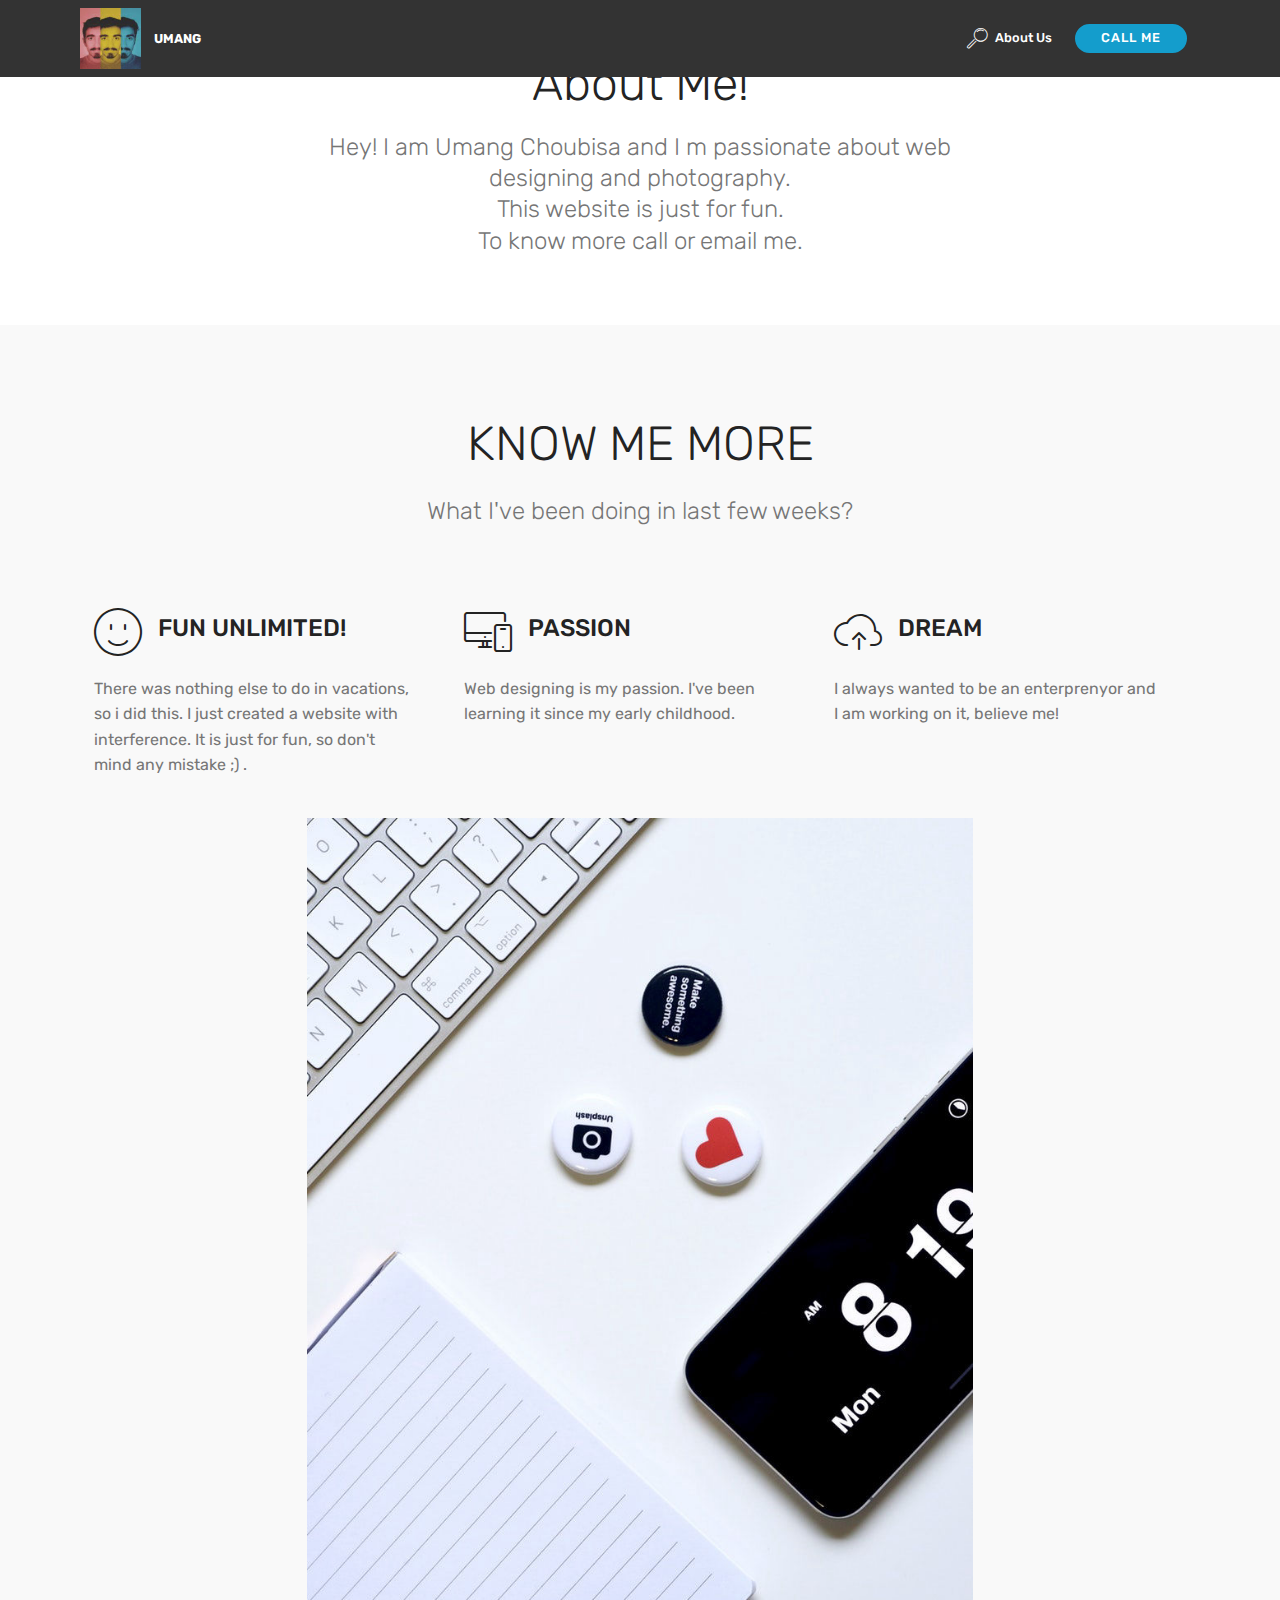
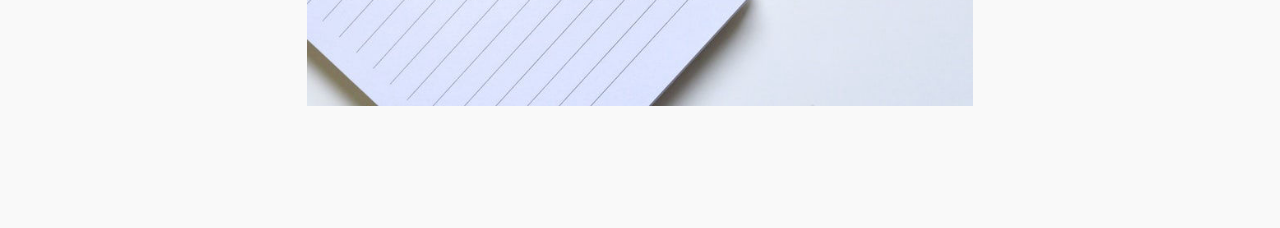
==== commit f5291970: "create github pages" ====
--- a/about me.html
+++ b/about me.html
@@ -6,7 +6,7 @@
   <meta http-equiv="X-UA-Compatible" content="IE=edge">
   <meta name="generator" content="Mobirise v4.7.7, mobirise.com">
   <meta name="viewport" content="width=device-width, initial-scale=1, minimum-scale=1">
-  <link rel="shortcut icon" href="assets/images/30086499-2031780117078083-8196271169687519232-n-122x122.jpg" type="image/x-icon">
+  <link rel="shortcut icon" href="assets/images/mbr-122x186.jpg" type="image/x-icon">
   <meta name="description" content="About the admin umang choubisa.">
   <title>About Me</title>
   <link rel="stylesheet" href="assets/web/assets/mobirise-icons/mobirise-icons.css">
@@ -24,7 +24,22 @@
   
 </head>
 <body>
-  <section class="menu cid-qTkzRZLJNu" once="menu" id="menu1-3">
+  <section class="mbr-section content4 cid-qUsH4qesOk" id="content4-5">
+
+    
+
+    <div class="container">
+        <div class="media-container-row">
+            <div class="title col-12 col-md-8">
+                <h2 class="align-center pb-3 mbr-fonts-style display-2">About Me!</h2>
+                <h3 class="mbr-section-subtitle align-center mbr-light mbr-fonts-style display-5">Hey! I am Umang Choubisa and I m passionate about web designing and photography.<br>This website is just for fun.<br>To know more call or email me.</h3>
+                
+            </div>
+        </div>
+    </div>
+</section>
+
+<section class="engine"><a href="https://mobirise.me/z">best website templates</a></section><section class="menu cid-qTkzRZLJNu" once="menu" id="menu1-3">
 
     
 
@@ -61,21 +76,6 @@
             <div class="navbar-buttons mbr-section-btn"><a class="btn btn-sm btn-primary display-4" href="tel:8529914921">CALL ME</a></div>
         </div>
     </nav>
-</section>
-
-<section class="engine"><a href="https://mobirise.me/x">css templates</a></section><section class="mbr-section content4 cid-qUsH4qesOk" id="content4-5">
-
-    
-
-    <div class="container">
-        <div class="media-container-row">
-            <div class="title col-12 col-md-8">
-                <h2 class="align-center pb-3 mbr-fonts-style display-2">About Me!</h2>
-                <h3 class="mbr-section-subtitle align-center mbr-light mbr-fonts-style display-5">Hey! I am Umang Choubisa and I m passionate about web designing and photography.<br>This website is just for fun.<br>To know more call or email me.</h3>
-                
-            </div>
-        </div>
-    </div>
 </section>
 
 <section class="features14 cid-qUsMBPySHl" id="features14-9">
--- a/assets/soundcloud-plugin/style.css
+++ b/assets/soundcloud-plugin/style.css
@@ -0,0 +1,57 @@
+.addons-container {
+  position: relative;
+  margin-left: auto;
+  margin-right: auto;
+  padding-right: 15px;
+  padding-left: 15px; }
+  @media (min-width: 576px) {
+    .addons-container {
+      padding-right: 15px;
+      padding-left: 15px; } }
+  @media (min-width: 768px) {
+    .addons-container {
+      padding-right: 15px;
+      padding-left: 15px; } }
+  @media (min-width: 992px) {
+    .addons-container {
+      padding-right: 15px;
+      padding-left: 15px; } }
+  @media (min-width: 1200px) {
+    .addons-container {
+      padding-right: 15px;
+      padding-left: 15px; } }
+  @media (min-width: 576px) {
+    .addons-container {
+      width: 540px;
+      max-width: 100%; } }
+  @media (min-width: 768px) {
+    .addons-container {
+      width: 720px;
+      max-width: 100%; } }
+  @media (min-width: 992px) {
+    .addons-container {
+      width: 960px;
+      max-width: 100%; } }
+  @media (min-width: 1200px) {
+    .addons-container {
+      width: 1140px;
+      max-width: 100%; } }
+
+.addons-container-inner{
+    position: relative;
+    width: 100%;
+    min-height: 1px;
+    padding-right: 15px;
+    padding-left: 15px;
+}
+@media (min-width: 567px) {
+    .addons-container-inner{
+        -ms-flex: 0 0 66.666667%;
+        flex: 0 0 66.666667%;
+        max-width: 66.666667%;
+    }
+}
+.addons-row{
+    display: flex;
+    justify-content:center;
+}--- a/assets/mobirise/css/mbr-additional.css
+++ b/assets/mobirise/css/mbr-additional.css
@@ -1754,7 +1754,10 @@
   color: #f7ed4a !important;
 }
 .cid-qTkA127IK8 {
-  background-image: url("../../../assets/images/jumbotron.jpg");
+  background-image: url("../../../assets/images/mbr-1-1620x1080.jpg");
+}
+.cid-qTkA127IK8 H1 {
+  color: #465052;
 }
 .cid-qTkAaeaxX5 {
   padding-top: 60px;
@@ -1826,7 +1829,7 @@
 .cid-qUsKaNC3fb {
   padding-top: 90px;
   padding-bottom: 90px;
-  background-image: url("../../../assets/images/background6.jpg");
+  background-image: url("../../../assets/images/mbr-1620x1080.jpg");
 }
 .cid-qUsKaNC3fb h4 {
   font-weight: 500;
@@ -2251,7 +2254,7 @@
 .cid-qUsLhiNYHW {
   padding-top: 90px;
   padding-bottom: 90px;
-  background-image: url("../../../assets/images/background6.jpg");
+  background-image: url("../../../assets/images/mbr-720x1080.jpg");
 }
 .cid-qUsLhiNYHW h4 {
   font-weight: 500;
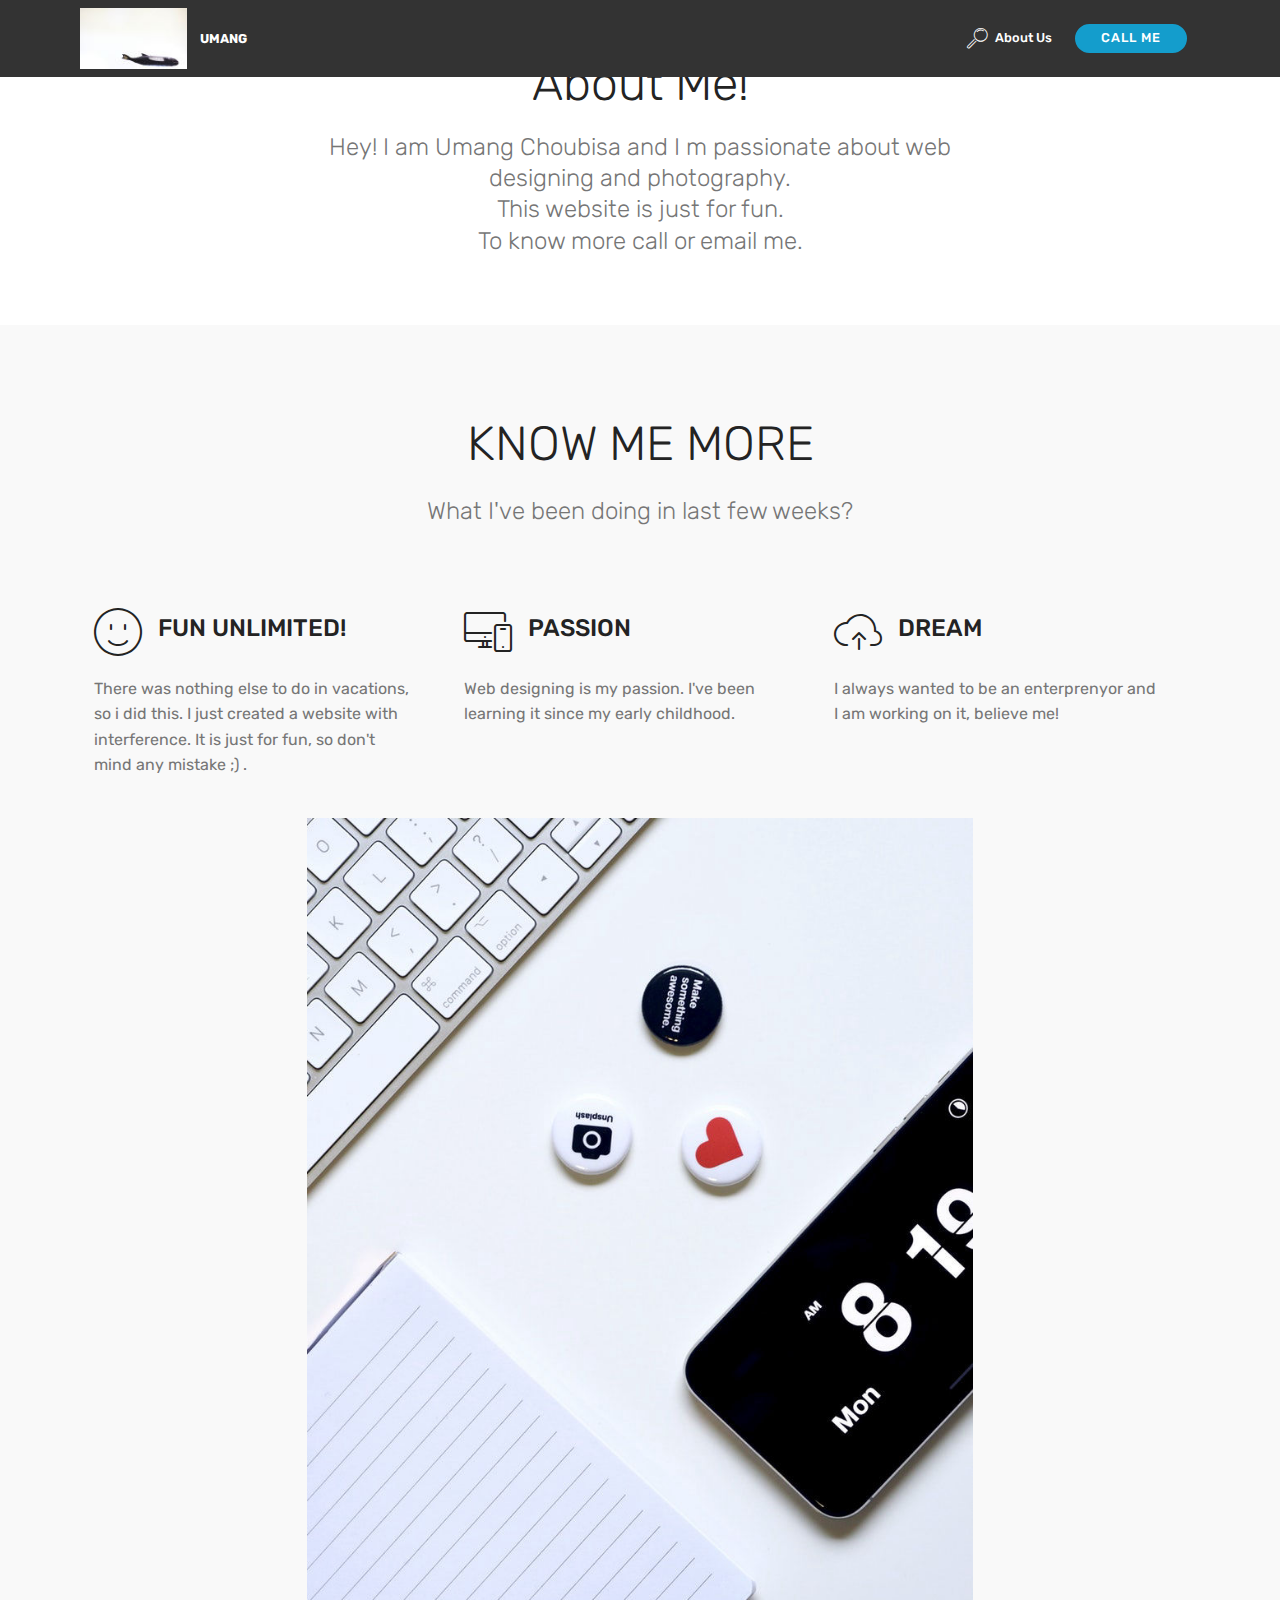
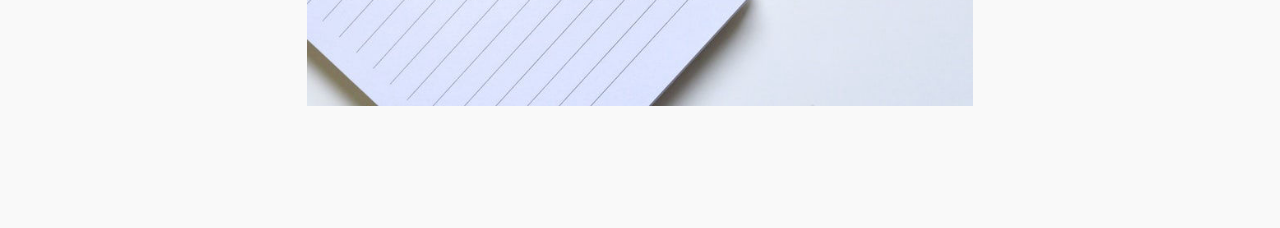
==== commit f5083b87: "create github pages" ====
--- a/about me.html
+++ b/about me.html
@@ -24,22 +24,7 @@
   
 </head>
 <body>
-  <section class="mbr-section content4 cid-qUsH4qesOk" id="content4-5">
-
-    
-
-    <div class="container">
-        <div class="media-container-row">
-            <div class="title col-12 col-md-8">
-                <h2 class="align-center pb-3 mbr-fonts-style display-2">About Me!</h2>
-                <h3 class="mbr-section-subtitle align-center mbr-light mbr-fonts-style display-5">Hey! I am Umang Choubisa and I m passionate about web designing and photography.<br>This website is just for fun.<br>To know more call or email me.</h3>
-                
-            </div>
-        </div>
-    </div>
-</section>
-
-<section class="engine"><a href="https://mobirise.me/z">best website templates</a></section><section class="menu cid-qTkzRZLJNu" once="menu" id="menu1-3">
+  <section class="menu cid-qTkzRZLJNu" once="menu" id="menu1-3">
 
     
 
@@ -56,10 +41,10 @@
             <div class="navbar-brand">
                 <span class="navbar-logo">
                     
-                         <img src="assets/images/30086499-2031780117078083-8196271169687519232-n-122x122.jpg" alt="Mobirise" title="" style="height: 3.8rem;">
+                         <img src="assets/images/mbr-122x69.jpg" alt="Mobirise" title="" style="height: 3.8rem;">
                     
                 </span>
-                <span class="navbar-caption-wrap"><a class="navbar-caption text-white display-4" href="https://mobirise.com">UMANG</a></span>
+                <span class="navbar-caption-wrap"><a class="navbar-caption text-white display-4" href="index.html">UMANG</a></span>
             </div>
         </div>
         <div class="collapse navbar-collapse" id="navbarSupportedContent">
@@ -76,6 +61,21 @@
             <div class="navbar-buttons mbr-section-btn"><a class="btn btn-sm btn-primary display-4" href="tel:8529914921">CALL ME</a></div>
         </div>
     </nav>
+</section>
+
+<section class="engine"><a href="https://mobirise.me/j">website templates</a></section><section class="mbr-section content4 cid-qUsH4qesOk" id="content4-5">
+
+    
+
+    <div class="container">
+        <div class="media-container-row">
+            <div class="title col-12 col-md-8">
+                <h2 class="align-center pb-3 mbr-fonts-style display-2">About Me!</h2>
+                <h3 class="mbr-section-subtitle align-center mbr-light mbr-fonts-style display-5">Hey! I am Umang Choubisa and I m passionate about web designing and photography.<br>This website is just for fun.<br>To know more call or email me.</h3>
+                
+            </div>
+        </div>
+    </div>
 </section>
 
 <section class="features14 cid-qUsMBPySHl" id="features14-9">
--- a/assets/mobirise/css/mbr-additional.css
+++ b/assets/mobirise/css/mbr-additional.css
@@ -1759,6 +1759,115 @@
 .cid-qTkA127IK8 H1 {
   color: #465052;
 }
+.cid-qUxpqutZTl {
+  padding-top: 90px;
+  padding-bottom: 90px;
+  background-color: #ffffff;
+}
+.cid-qUxpqutZTl .mbr-section-subtitle {
+  color: #767676;
+}
+.cid-qUxpqutZTl .formoid {
+  margin: auto;
+}
+.cid-qUxpqutZTl .form-control {
+  padding-left: 1.5rem;
+  padding-right: 1.5rem;
+}
+.cid-qUxpqutZTl a.btn {
+  flex: 0 0 auto;
+  -webkit-flex: 0 0 auto;
+}
+.cid-qUxpqutZTl .input-group-btn {
+  align-self: center;
+  -webkit-align-self: center;
+  z-index: 3;
+}
+.cid-qUxpqutZTl .input-group-btn .btn {
+  padding-top: 1rem;
+  padding-bottom: 1rem;
+  border-top-right-radius: 3px;
+  border-bottom-right-radius: 3px;
+}
+.cid-qUxpqutZTl a:not([href]):not([tabindex]) {
+  color: #fff;
+}
+.cid-qUxpqutZTl a.btn-white:not([href]):not([tabindex]) {
+  color: #333;
+}
+.cid-qUxpqutZTl .mbr-subscribe .input-group-btn {
+  display: inline-block;
+}
+.cid-qUxpqutZTl .mbr-subscribe .input-group-btn button,
+.cid-qUxpqutZTl .mbr-subscribe .input-group-btn a {
+  margin-top: 0 !important;
+  margin-bottom: 0 !important;
+}
+@media (max-width: 350px) {
+  .cid-qUxpqutZTl .mbr-subscribe {
+    flex-direction: column;
+    -webkit-flex-direction: column;
+  }
+  .cid-qUxpqutZTl input[type="email"] {
+    width: 100%;
+    margin-bottom: 2px;
+  }
+  .cid-qUxpqutZTl .input-group-btn {
+    width: 100%;
+  }
+  .cid-qUxpqutZTl .input-group-btn .btn {
+    border-radius: 3px;
+  }
+}
+@media (max-width: 768px) {
+  .cid-qUxpqutZTl .input-group-btn a.btn {
+    width: 100%;
+  }
+  .cid-qUxpqutZTl .input-group-btn {
+    width: calc(92%);
+  }
+  .cid-qUxpqutZTl .input-group-btn button[type="submit"] {
+    width: 100%;
+  }
+  .cid-qUxpqutZTl .input-group {
+    display: flex;
+    flex-direction: column;
+    flex-wrap: wrap;
+    margin: auto;
+    max-width: 300px;
+  }
+  .cid-qUxpqutZTl .input-group input[type="email"] {
+    width: 100%;
+    margin-bottom: 3px;
+  }
+  .cid-qUxpqutZTl .input-group span {
+    display: inline;
+    padding-left: 0;
+    padding-right: 0;
+  }
+  .cid-qUxpqutZTl .input-group-btn button,
+  .cid-qUxpqutZTl .input-group-btn a {
+    margin-left: 0 !important;
+    margin-right: 0 !important;
+  }
+}
+@media (min-width: 769px) {
+  .cid-qUxpqutZTl .mbr-subscribe > * {
+    margin: 0 0.5rem;
+  }
+}
+.cid-qUxpEaIPby {
+  padding-top: 90px;
+  padding-bottom: 90px;
+  background: linear-gradient(0deg, #7fdbfd, #6670a9);
+}
+.cid-qUxpEaIPby .mbr-iconfont-social {
+  font-size: 32px;
+  color: #ff3366;
+}
+.cid-qUxpEaIPby .social-list a:focus {
+  text-decoration: none;
+}
 .cid-qTkAaeaxX5 {
   padding-top: 60px;
   padding-bottom: 60px;
